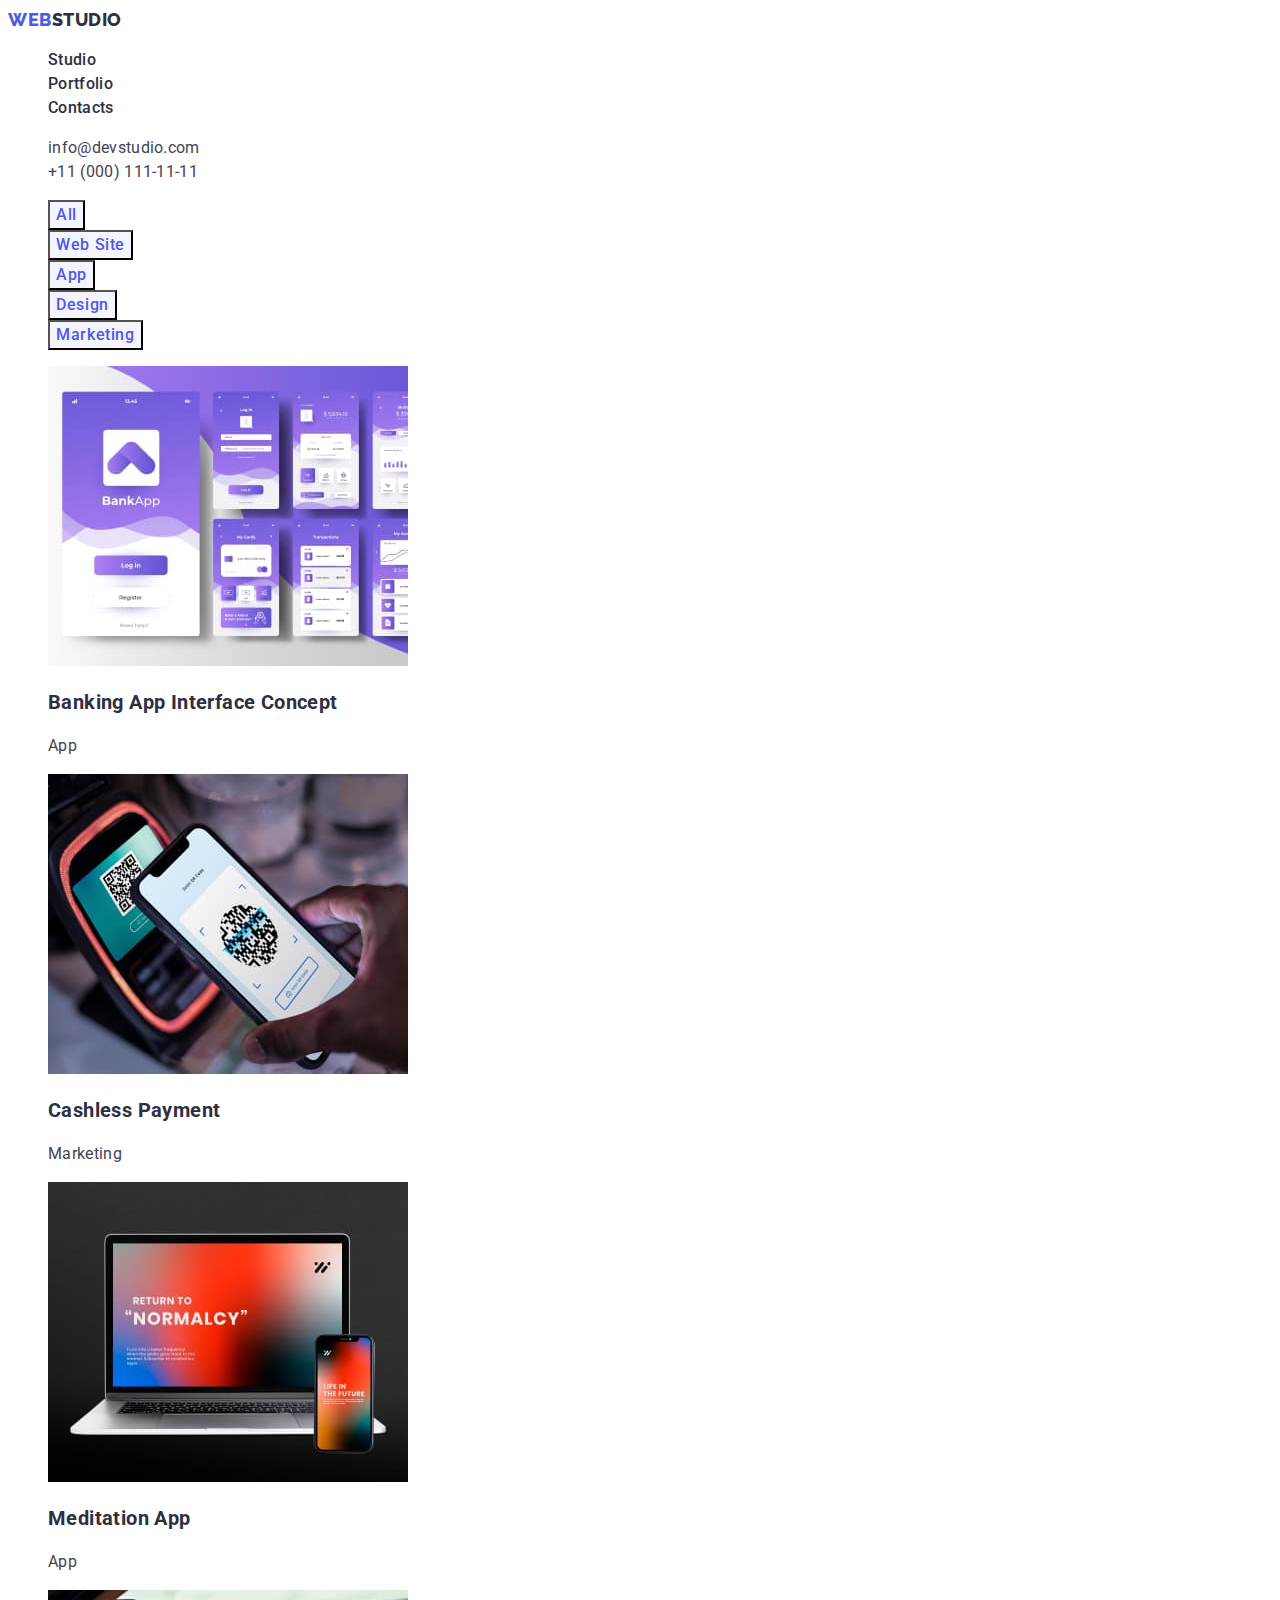
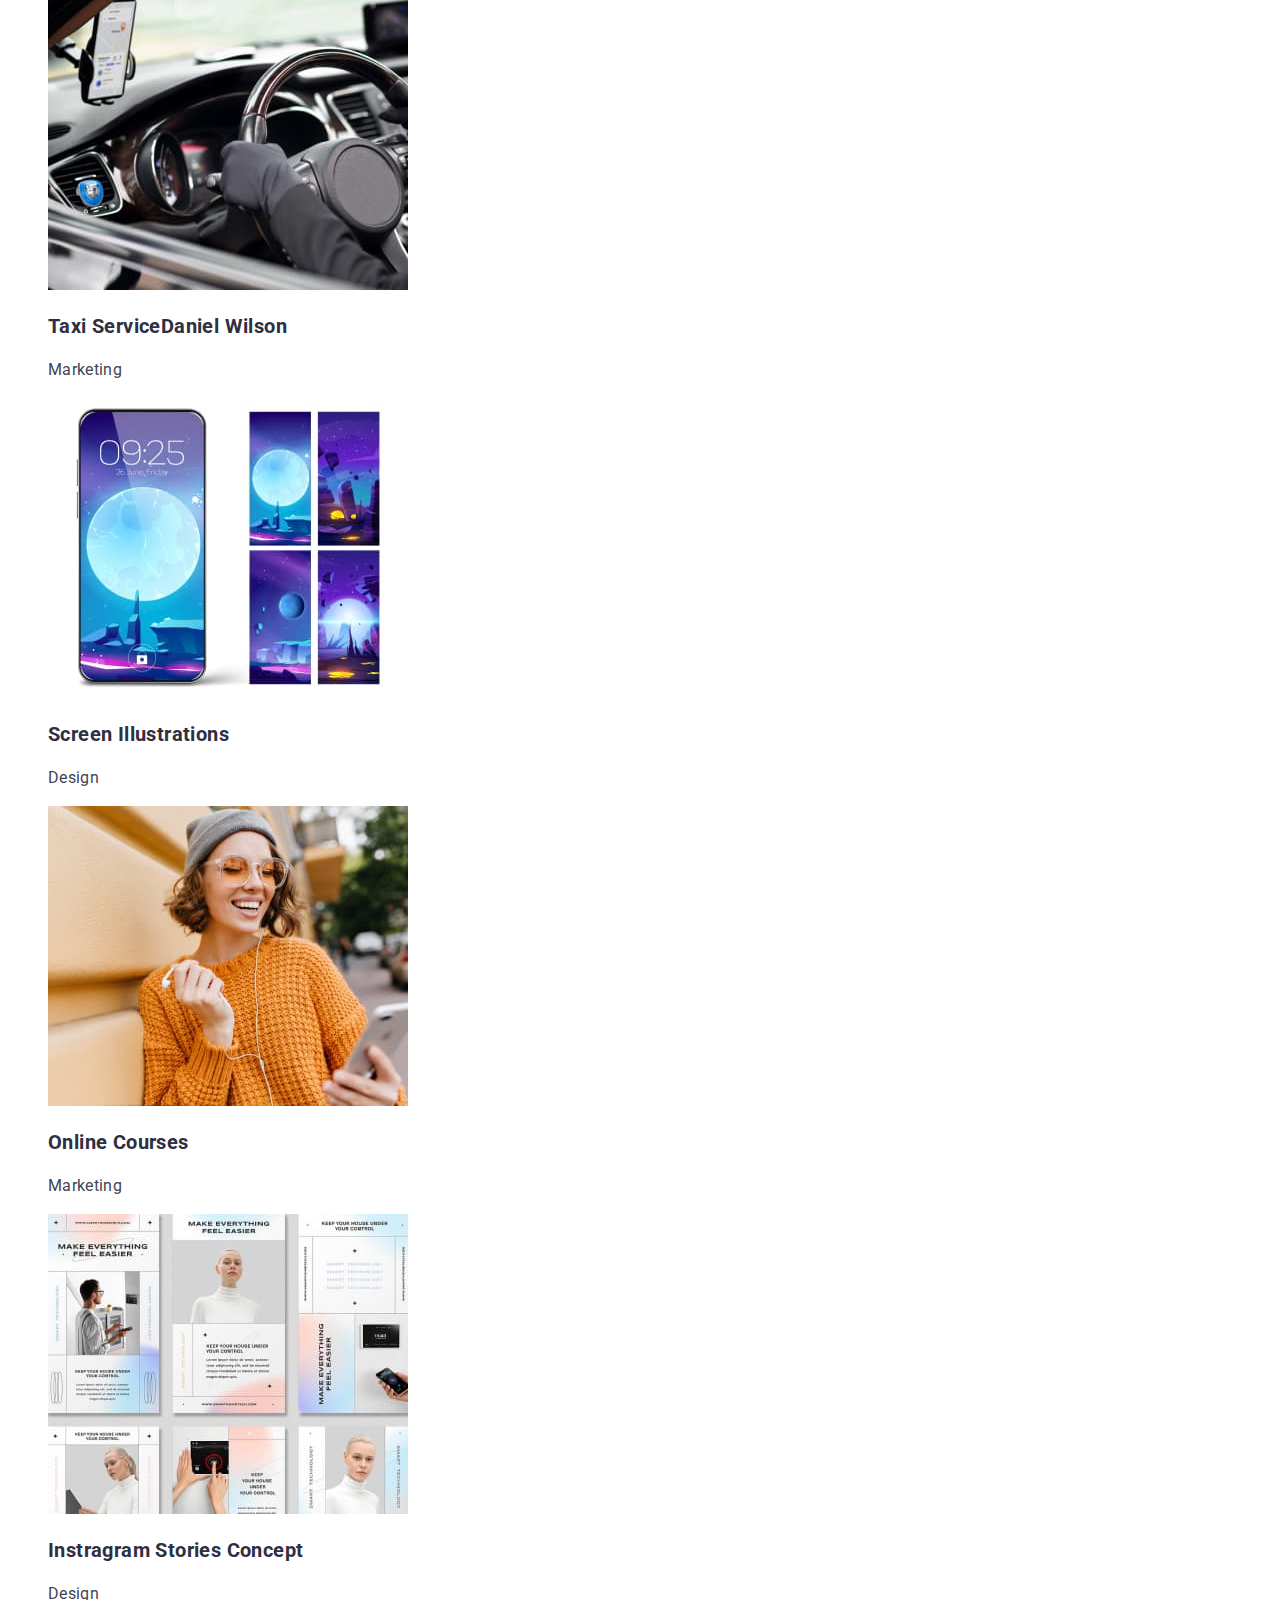
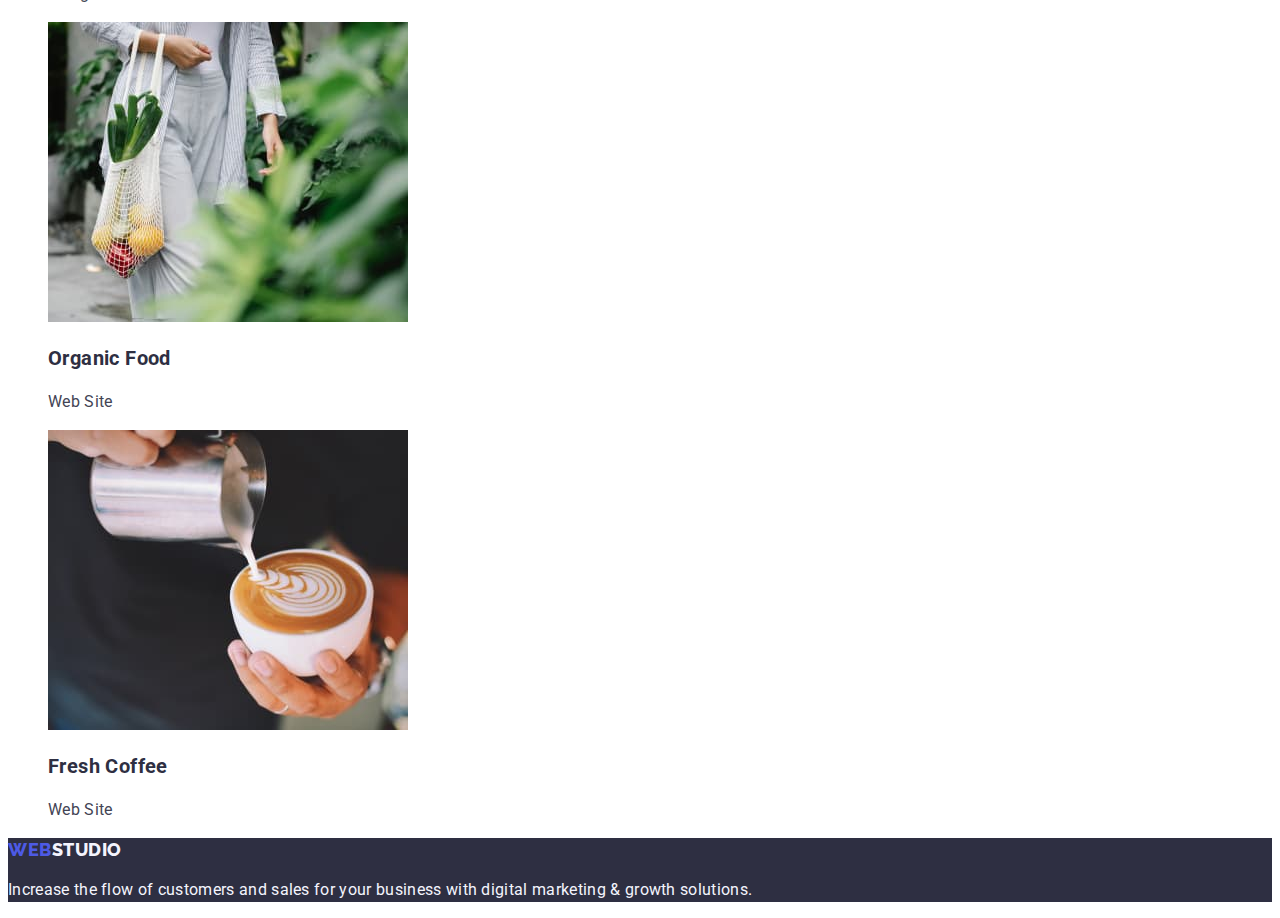
==== portfolio.html @ 48758477 "14031241" ====
<!DOCTYPE html>
<html lang="en">
<head>
    <meta charset="UTF-8">
    <meta http-equiv="X-UA-Compatible" content="IE=edge">
    <meta name="viewport" content="width=device-width, initial-scale=1.0">
    <title>Студія GOIT-MARKUP-HW-01</title>
    <link rel="preconnect" href="https://fonts.googleapis.com">
    <link rel="preconnect" href="https://fonts.gstatic.com" crossorigin>
    <link href="https://fonts.googleapis.com/css2?family=Raleway:wght@800&family=Roboto:wght@400;500;700;900&display=swap" rel="stylesheet">
    <link rel="stylesheet" href="./css/styles.css">
</head>
<body>
 <header class="header">
  <nav class="header-nav">
   <a class="header-logo link" href="./index.html">Web<span class="ingredient">Studio</span></a>
   <ul class="header-list list">
    <li class="header-item"> <a class="header-link link" href="./index.html">Studio</a></li>
    <li class="header-item"> <a class="header-link link" href="./portfolio.html">Portfolio</a></li>
    <li class="header-item"> <a class="header-link link" href="">Contacts</a></li>
   </ul>
  </nav>
  <address class="header-adress">
   <ul class="header-addr-list list">
    <li class="header-item-address"><a class="contact-link link" href="mailto:info@devstudio.com">info@devstudio.com</a></li>
    <li class="header-item-address"><a class="contact-link link" href="tel:+110001111111">+11 (000) 111-11-11</a></li>
   </ul>
  </address>
 </header>
 <main>
        <section class="service">
            <h1 class="service-title" hidden>Прихований заголовок1</h1>
        <ul>
        <li class="list"> <button type="button" class="btnportfolio">All</button></li>
        <li class="list"> <button type="button" class="btnportfolio">Web Site</button></li>
        <li class="list"> <button type="button" class="btnportfolio">App</button></li>
        <li class="list"> <button type="button" class="btnportfolio">Design</button></li>
        <li class="list"> <button type="button" class="btnportfolio">Marketing</button></li>
        </ul>
               <ul class="service-list, list">
                <li class="service-item"><a href=""><img src="./images/bankapp.jpg" alt="web-banking" height="300" width="360"></a>
                    <h3 class="service-title">Banking App Interface Concept</h3>
                    <p class="service-text">App</p></li>
                <li class="service-item"><a href=""><img src="./images/cashpay.jpg" alt="cashless payment" height="300" width="360"></a>
                    <h3 class="service-title">Cashless Payment</h3>
                    <p class="service-text">Marketing</p></li>
                <li class="service-item"><a href=""><img src="./images/meditapp.jpg" alt="Photo Meditation" height="300" width="360"></a>
                    <h3 class="service-title">Meditation App</h3>
                    <p class="service-text">App</p></li>
                <li class="service-item"><a href=""><img src="./images/taxiserv.jpg" alt="Photo in taxi" height="300" width="360"></a>
                    <h3 class="service-title">Taxi ServiceDaniel Wilson</h3>
                    <p class="service-text">Marketing</p></li>
                <li class="service-item"><a href=""><img src="./images/screenillustr.jpg" alt="Photo phone" height="300" width="360"></a>
                    <h3 class="service-title">Screen Illustrations</h3>
                    <p class="service-text">Design</p></li>
                <li class="service-item"><a href=""><img src="./images/onlinecurs.jpg" alt="Photo girl" height="300" width="360"></a>
                    <h3 class="service-title">Online Courses</h3>
                    <p class="service-text">Marketing</p></li>
                <li class="service-item"><a href=""><img src="./images/inststorconcept.jpg" alt="Rhoto from instagram" height="300" width="360"></a>
                    <h3 class="service-title">Instragram Stories Concept</h3>
                    <p class="service-text">Design</p></li>
                <li class="service-item"><a href=""><img src="./images/organicfood.jpg" alt="Organic food" height="300" width="360"></a>
                    <h3 class="service-title">Organic Food</h3>
                    <p class="service-text">Web Site</p></li>
                <li class="service-item"><a href=""><img src="./images/freshcoffee.jpg" alt="Coffee" height="300" width="360"></a>                    <h3 class="service-title">Fresh Coffee</h3>
                    <p class="service-text">Web Site</p></li>
            </ul>
        </section>
   </main>
   <footer class="footer">
    <a class="footer-logo link" href="./index.html">Web<span class="ingred">Studio</span></a>
 <p class="footer-text">Increase the flow of customers and sales for your business with digital marketing & growth solutions.</p>
</footer>
</body>
</html>
---- css/styles.css ----
:root {
	--color-iris: #4d5ae5;
	--color-ocean: #404BBF;
	--color-navy-blue: #2e2f42;
	--color-green: #31d0aa;
	--color-slate: #434455;
	--color-light-slate: #8e8f99;
	--color-cornflower: #e7e9fc;
	--color-cloud: #f4f4fd;
	--color-navy-blue-modal: #2e2f42;
	--color-grey: #2e2f42;
	--color-white: #ffffff;
}
  body {
  font-family: 'Roboto', sans-serif;
  color: var(--color-slate);
  background-color: var(--color-white);
}
 .link{
  text-decoration: none;
 }
 .list{
  list-style: none;
 }
/**---------HEADER-----*/
.header-logo {
  font-family: 'Raleway', sans-serif;
  font-weight: 800;
  font-size: 18px;
  line-height: 1.17;
  align-items: center;
  letter-spacing: 0.03em;
  text-transform: uppercase;
  color: var(--color-iris);
}
span.ingredient {
  font-family: 'Raleway';
  font-weight: 800;
  font-size: 18px;
  line-height: 1.33;
/* identical to box height, or 133% */
  color: var(--color-grey);
}
 .header-link {
   font-weight: 500;
   font-size: 16px;
   line-height: 1.5;
   letter-spacing: 0.02em;
   color: var(--color-grey); 
 }
 .header-link:hover{
    color: var(--color-ocean);
 }
 .header-link:focus{
   color: var(--color-ocean);
  }
.header-adress{
  font-style: normal;
}
.contact-link{
    font-style: normal;
    font-size: 16px;
    line-height: 1.5;
    letter-spacing: 0.02em;
    color: var(--color-slate);
  }
  .contact-link:hover{
    color: var(--color-ocean);
  }
  .contact-link:focus{
    color: var(--color-ocean);
  }
  /**--------Section1------*/
  .section-one {
    background-color: var(--color-grey);
  }
  .section-one-title {
    font-size: 56px;
    line-height: 1.07;
    text-align: center;
    letter-spacing: 0.02em;
    color: var(--color-white);
  }
  .btn {
    font-family: "Roboto", sans-serif; 
    font-weight: 500;
    font-size: 16px;
    line-height: 1.5;
    letter-spacing: 0.04em;
    color: var(--color-white);
    background: var(--color-iris);
    box-shadow: 0px 4px 4px rgba(0, 0, 0, 0.15);
    border-radius: 4px;
    cursor: pointer;
  }
  .btn:hover{
  color: --color-ocean;
  background-color: var(--color-ocean);
  }
  .btn:focus{
  color: --color-ocean;
  background-color: var(--color-ocean);
  }
  /**--------Section2 About-------*/
  .about {
  }
  .about-title {
    font-weight: 500;
    font-size: 20px;
    line-height: 1.2;
    letter-spacing: 0.02em;
    color: var(--color-grey);
  }
  .about-list, {
  }
  .about-item {
  }
  .about-item-title{
    font-weight: 500;
    font-size: 20px;
    line-height: 1.2;
    letter-spacing: 0.02em;
    color: var(--color-grey);
  }
  .about-text {
    font-size: 16px;
    line-height: 1.5;
    letter-spacing: 0.02em;
    color: var(--color-slate);
  }
  /**--------Section3 What-------*/
  .what {
  }
  .what-title {
    font-size: 36px;
    line-height: 1.11;
    text-align: center;
    letter-spacing: 0.02em;
    text-transform: capitalize;
    color: var(--color-grey);
  }
  .what-list, {
  }
   .what-item {
  }
  /*-----section 4 our team ------*/
  .ourteam {
    background-color: var(--color-cloud);
  }
.ourteam-title {
  font-size: 36px;
  line-height: 1.11;
  text-align: center;
  letter-spacing: 0.02em;
  text-transform: capitalize;
  color: var(--color-grey);
}
.ourteam-list, {
}
.ourteam-item {
  background-color: var(--color-white);
}
.ourteam-item-title {
  font-weight: 500;
  font-size: 20px;
  line-height: 1.2;
  letter-spacing: 0.02em;
  color: var(--color-grey);
}
.ourteam-text {
  font-size: 16px;
  line-height: 1.5;
  letter-spacing: 0.02em;
  color: var(--color-slate);
}
/*-----footer ------*/
.footer {
  background-color: var(--color-grey);
}
.footer-logo {
  font-family: 'Raleway', sans-serif;
  font-weight: 800;
  font-size: 18px;
  line-height: 1.17;
  align-items: center;
  letter-spacing: 0.03em;
  text-transform: uppercase;
  color: var(--color-iris);
}
.link {
}
span.ingred {
  font-family: 'Raleway';
  font-weight: 800;
  font-size: 18px;
  line-height: 1.33;
  color: var(--color-cloud);
}
.footer-text {
  font-size: 16px;
  line-height: 1.5;
  letter-spacing: 0.02em;
  color:  var(--color-cloud);
}
/*!------Portfolio------*/
/*-------Section1-------*/
.buttons {
}
.buttons-title {
}
.btnportfolio {
font-family: 'Roboto', sans-serif;
font-weight: 500;
font-size: 16px;
line-height: 1.5;
letter-spacing: 0.04em;
color: var(--color-iris);
cursor: pointer;
background: var(--color-cloud);
}
.btnportfolio:hover {
font-family: 'Roboto';  
background: linear-gradient(0deg, rgba(0, 0, 0, 0.2), rgba(0, 0, 0, 0.2)), var(--color-ocean);
box-shadow: 0px 3px 1px rgba(0, 0, 0, 0.1), 0px 2px 1px rgba(0, 0, 0, 0.08), 0px 2px 2px rgba(0, 0, 0, 0.12);
border-radius: 4px;
font-family: 'Roboto';
font-weight: 500;
font-size: 16px;
line-height: 1.5;
letter-spacing: 0.04em;
color: var(--color-white);
cursor: pointer;
}
.btnportfolio:focus {
background: linear-gradient(0deg, rgba(0, 0, 0, 0.2), rgba(0, 0, 0, 0.2)), var(--color-ocean);
box-shadow: 0px 3px 1px rgba(0, 0, 0, 0.1), 0px 2px 1px rgba(0, 0, 0, 0.08), 0px 2px 2px rgba(0, 0, 0, 0.12);
border-radius: 4px;
font-family: 'Roboto';
font-weight: 500;
font-size: 16px;
line-height: 1.5;
display: flex;
align-items: center;
text-align: center;
letter-spacing: 0.04em;
color: var(--color-white);
}
/*-------Section2-------*/
.service {
}
.service-title {
font-size: 20px;
line-height: 1.2;
letter-spacing: 0.02em;
color: var(--color-grey);
}
.service-list, {
}
.list {
}
.service-item {
}
.service-text {
  font-size: 16px;
line-height: 1.5;
letter-spacing: 0.02em;
color: var(--color-slate);
}
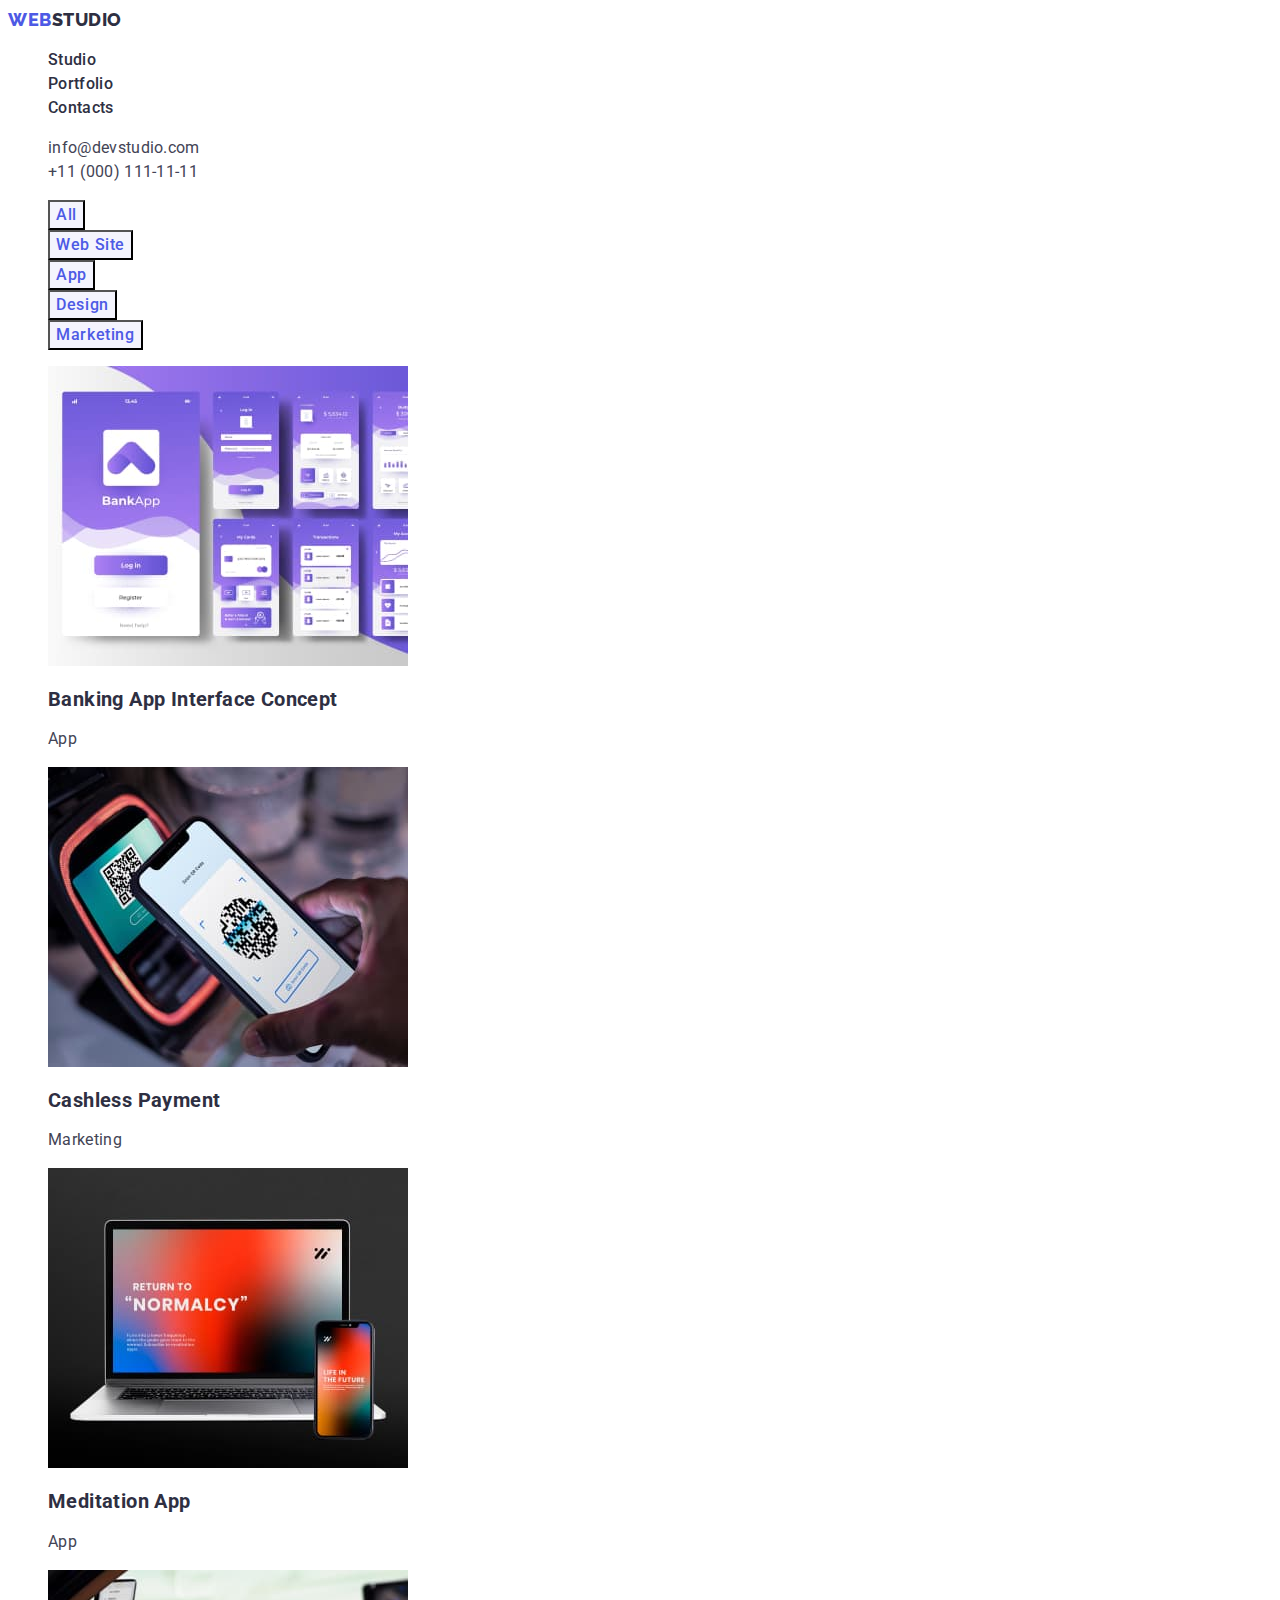
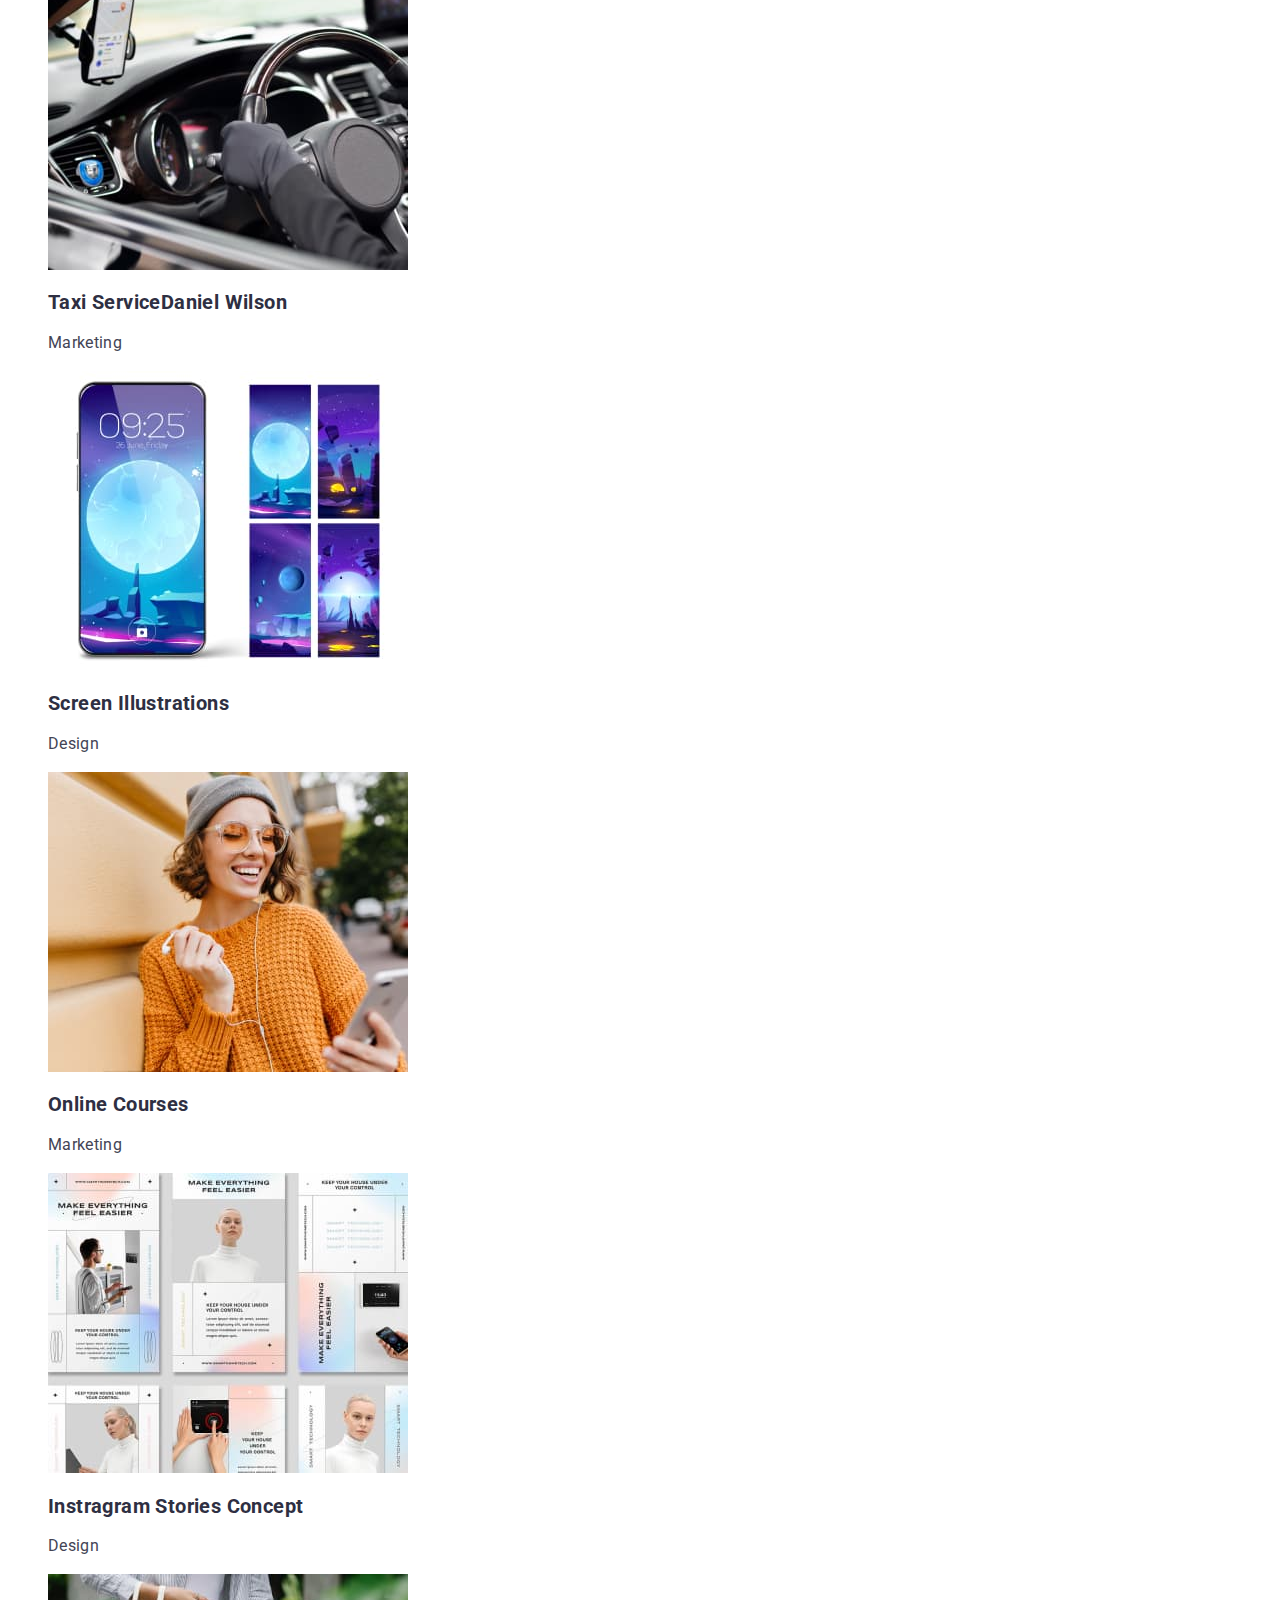
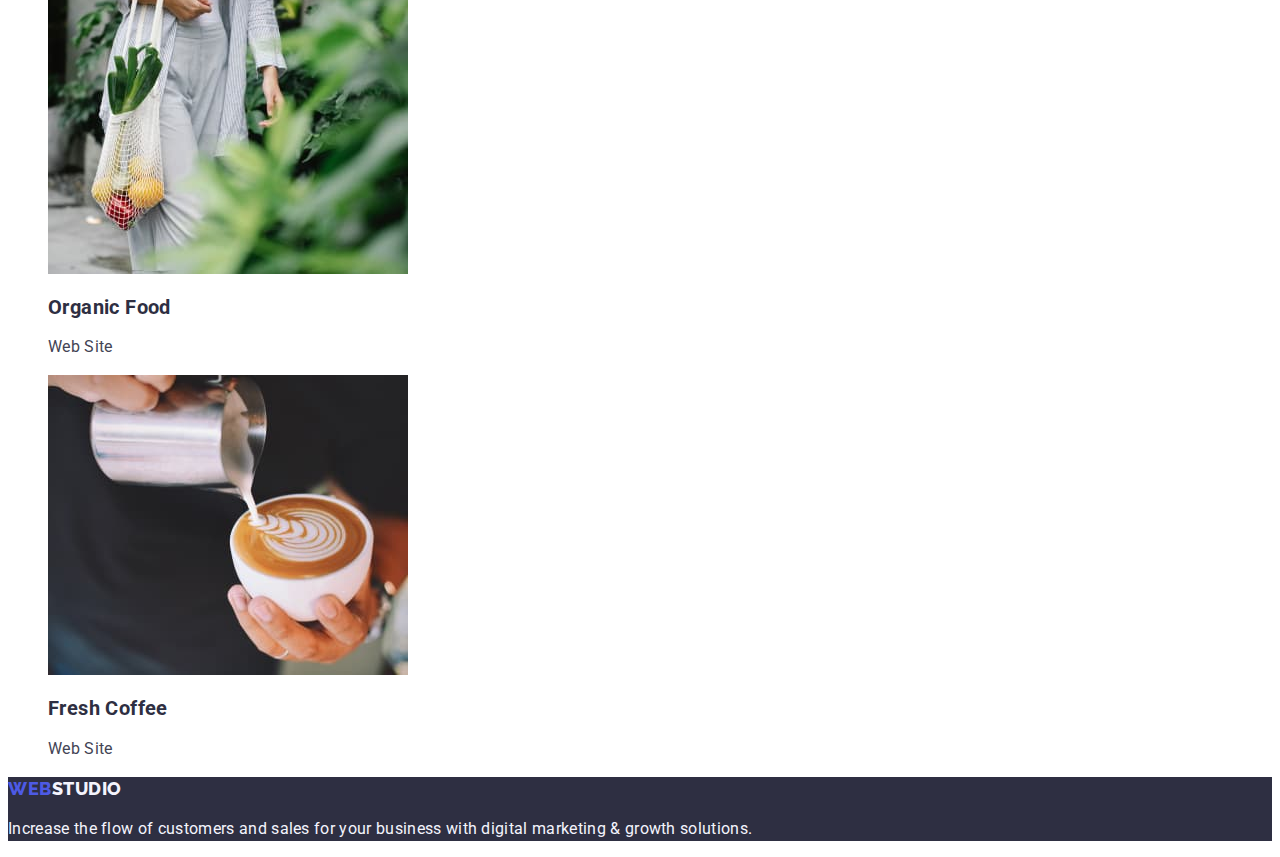
==== commit 8918b111: "14031250" ====
--- a/portfolio.html
+++ b/portfolio.html
@@ -28,42 +28,43 @@
   </address>
  </header>
  <main>
-        <section class="service">
-            <h1 class="service-title" hidden>Прихований заголовок1</h1>
+   <section class="service">
+      <h1 class="service-title" hidden>Прихований заголовок1</h1>
         <ul>
-        <li class="list"> <button type="button" class="btnportfolio">All</button></li>
-        <li class="list"> <button type="button" class="btnportfolio">Web Site</button></li>
-        <li class="list"> <button type="button" class="btnportfolio">App</button></li>
-        <li class="list"> <button type="button" class="btnportfolio">Design</button></li>
-        <li class="list"> <button type="button" class="btnportfolio">Marketing</button></li>
+            <li class="list"> <button type="button" class="btnportfolio">All</button></li>
+            <li class="list"> <button type="button" class="btnportfolio">Web Site</button></li>
+            <li class="list"> <button type="button" class="btnportfolio">App</button></li>
+            <li class="list"> <button type="button" class="btnportfolio">Design</button></li>
+            <li class="list"> <button type="button" class="btnportfolio">Marketing</button></li>
         </ul>
-               <ul class="service-list, list">
-                <li class="service-item"><a href=""><img src="./images/bankapp.jpg" alt="web-banking" height="300" width="360"></a>
-                    <h3 class="service-title">Banking App Interface Concept</h3>
-                    <p class="service-text">App</p></li>
-                <li class="service-item"><a href=""><img src="./images/cashpay.jpg" alt="cashless payment" height="300" width="360"></a>
-                    <h3 class="service-title">Cashless Payment</h3>
-                    <p class="service-text">Marketing</p></li>
-                <li class="service-item"><a href=""><img src="./images/meditapp.jpg" alt="Photo Meditation" height="300" width="360"></a>
-                    <h3 class="service-title">Meditation App</h3>
-                    <p class="service-text">App</p></li>
-                <li class="service-item"><a href=""><img src="./images/taxiserv.jpg" alt="Photo in taxi" height="300" width="360"></a>
-                    <h3 class="service-title">Taxi ServiceDaniel Wilson</h3>
-                    <p class="service-text">Marketing</p></li>
-                <li class="service-item"><a href=""><img src="./images/screenillustr.jpg" alt="Photo phone" height="300" width="360"></a>
-                    <h3 class="service-title">Screen Illustrations</h3>
-                    <p class="service-text">Design</p></li>
-                <li class="service-item"><a href=""><img src="./images/onlinecurs.jpg" alt="Photo girl" height="300" width="360"></a>
-                    <h3 class="service-title">Online Courses</h3>
-                    <p class="service-text">Marketing</p></li>
-                <li class="service-item"><a href=""><img src="./images/inststorconcept.jpg" alt="Rhoto from instagram" height="300" width="360"></a>
-                    <h3 class="service-title">Instragram Stories Concept</h3>
-                    <p class="service-text">Design</p></li>
-                <li class="service-item"><a href=""><img src="./images/organicfood.jpg" alt="Organic food" height="300" width="360"></a>
-                    <h3 class="service-title">Organic Food</h3>
-                    <p class="service-text">Web Site</p></li>
-                <li class="service-item"><a href=""><img src="./images/freshcoffee.jpg" alt="Coffee" height="300" width="360"></a>                    <h3 class="service-title">Fresh Coffee</h3>
-                    <p class="service-text">Web Site</p></li>
+        <ul class="service-list, list">
+            <li class="service-item"><a href=""><img src="./images/bankapp.jpg" alt="web-banking" height="300" width="360"></a>
+               <h2 class="service-title">Banking App Interface Concept</h2>
+                <p class="service-text">App</p></li>
+            <li class="service-item"><a href=""><img src="./images/cashpay.jpg" alt="cashless payment" height="300" width="360"></a>
+               <h2 class="service-title">Cashless Payment</h2>
+                <p class="service-text">Marketing</p></li>
+            <li class="service-item"><a href=""><img src="./images/meditapp.jpg" alt="Photo Meditation" height="300" width="360"></a>
+               <h2 class="service-title">Meditation App</h2>
+                <p class="service-text">App</p></li>
+            <li class="service-item"><a href=""><img src="./images/taxiserv.jpg" alt="Photo in taxi" height="300" width="360"></a>
+               <h2 class="service-title">Taxi ServiceDaniel Wilson</h2>
+                <p class="service-text">Marketing</p></li>
+            <li class="service-item"><a href=""><img src="./images/screenillustr.jpg" alt="Photo phone" height="300" width="360"></a>
+               <h2 class="service-title">Screen Illustrations</h2>
+                <p class="service-text">Design</p></li>
+            <li class="service-item"><a href=""><img src="./images/onlinecurs.jpg" alt="Photo girl" height="300" width="360"></a>
+               <h2 class="service-title">Online Courses</h2>
+                <p class="service-text">Marketing</p></li>
+            <li class="service-item"><a href=""><img src="./images/inststorconcept.jpg" alt="Rhoto from instagram" height="300" width="360"></a>
+               <h2 class="service-title">Instragram Stories Concept</h2>
+                <p class="service-text">Design</p></li>
+            <li class="service-item"><a href=""><img src="./images/organicfood.jpg" alt="Organic food" height="300" width="360"></a>
+               <h2 class="service-title">Organic Food</h2>
+                <p class="service-text">Web Site</p></li>
+            <li class="service-item"><a href=""><img src="./images/freshcoffee.jpg" alt="Coffee" height="300" width="360"></a>                    
+               <h2 class="service-title">Fresh Coffee</h2>
+                <p class="service-text">Web Site</p></li>
             </ul>
         </section>
    </main>
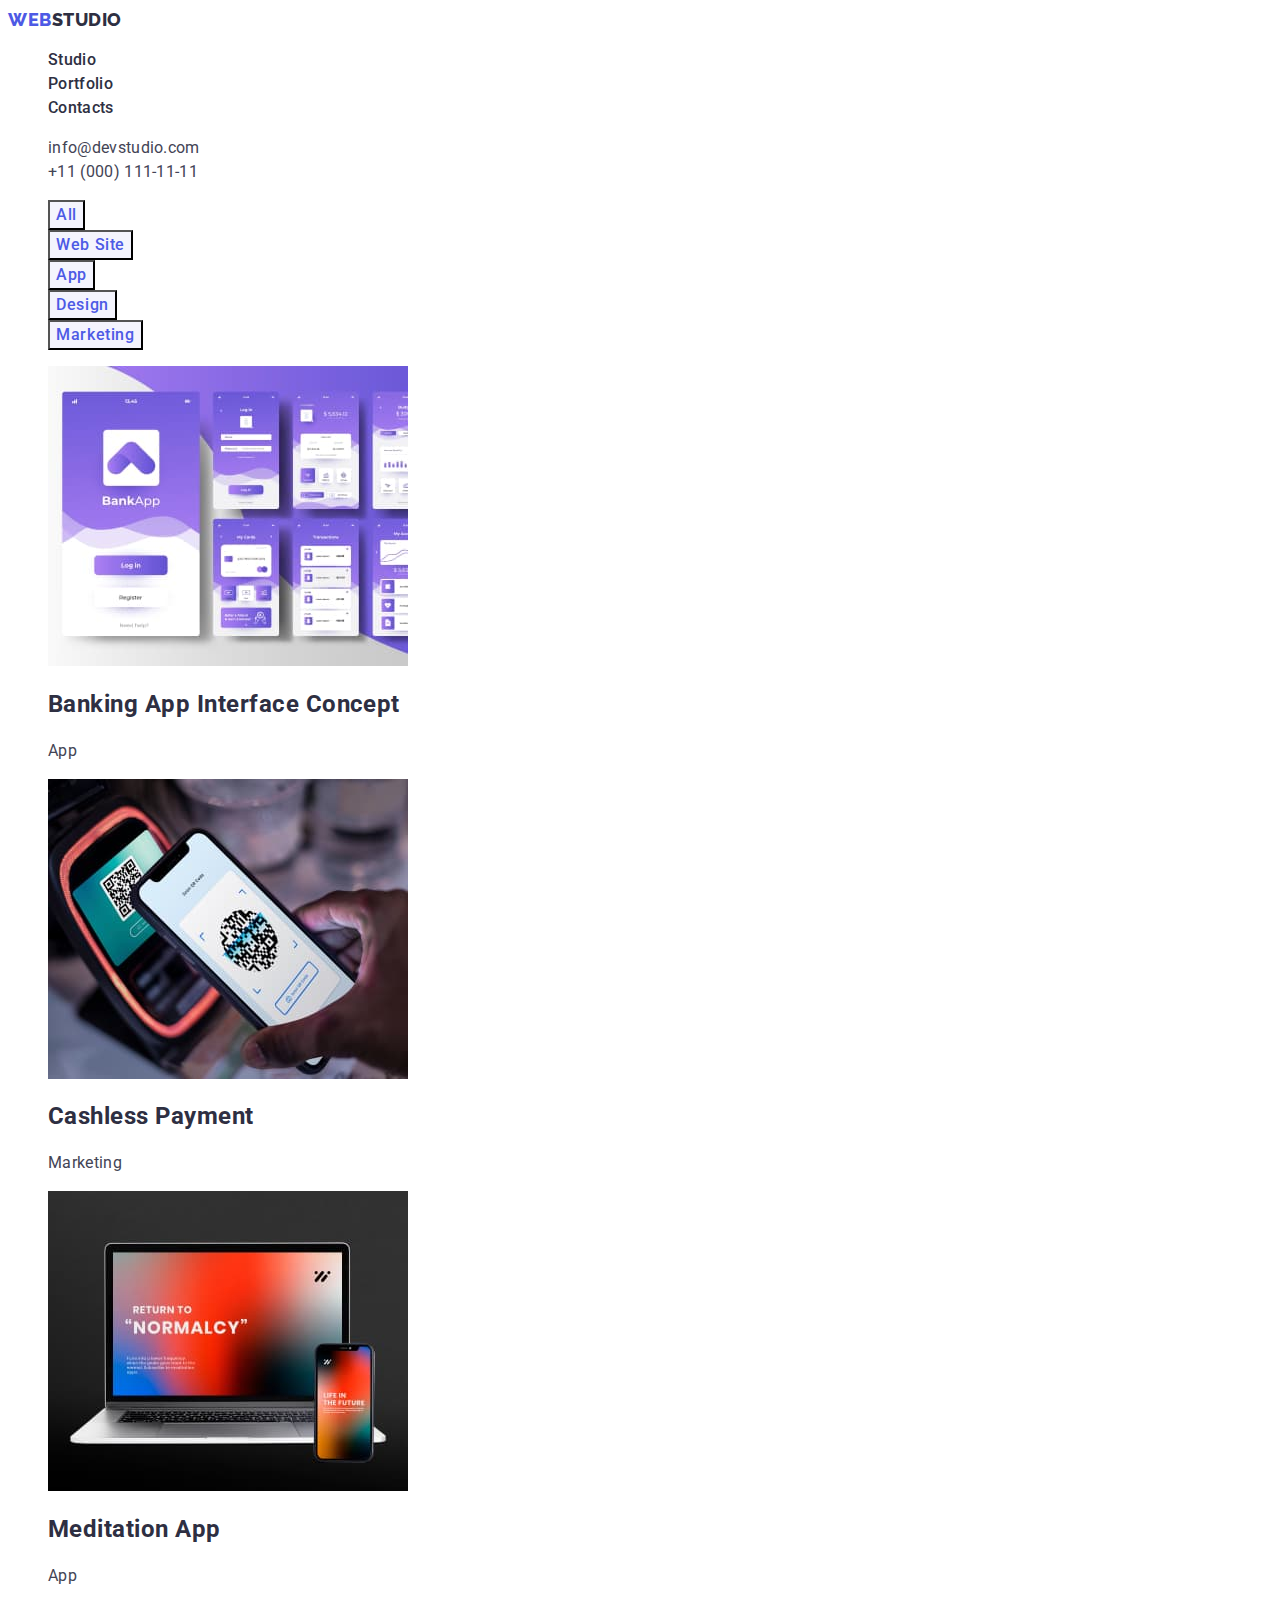
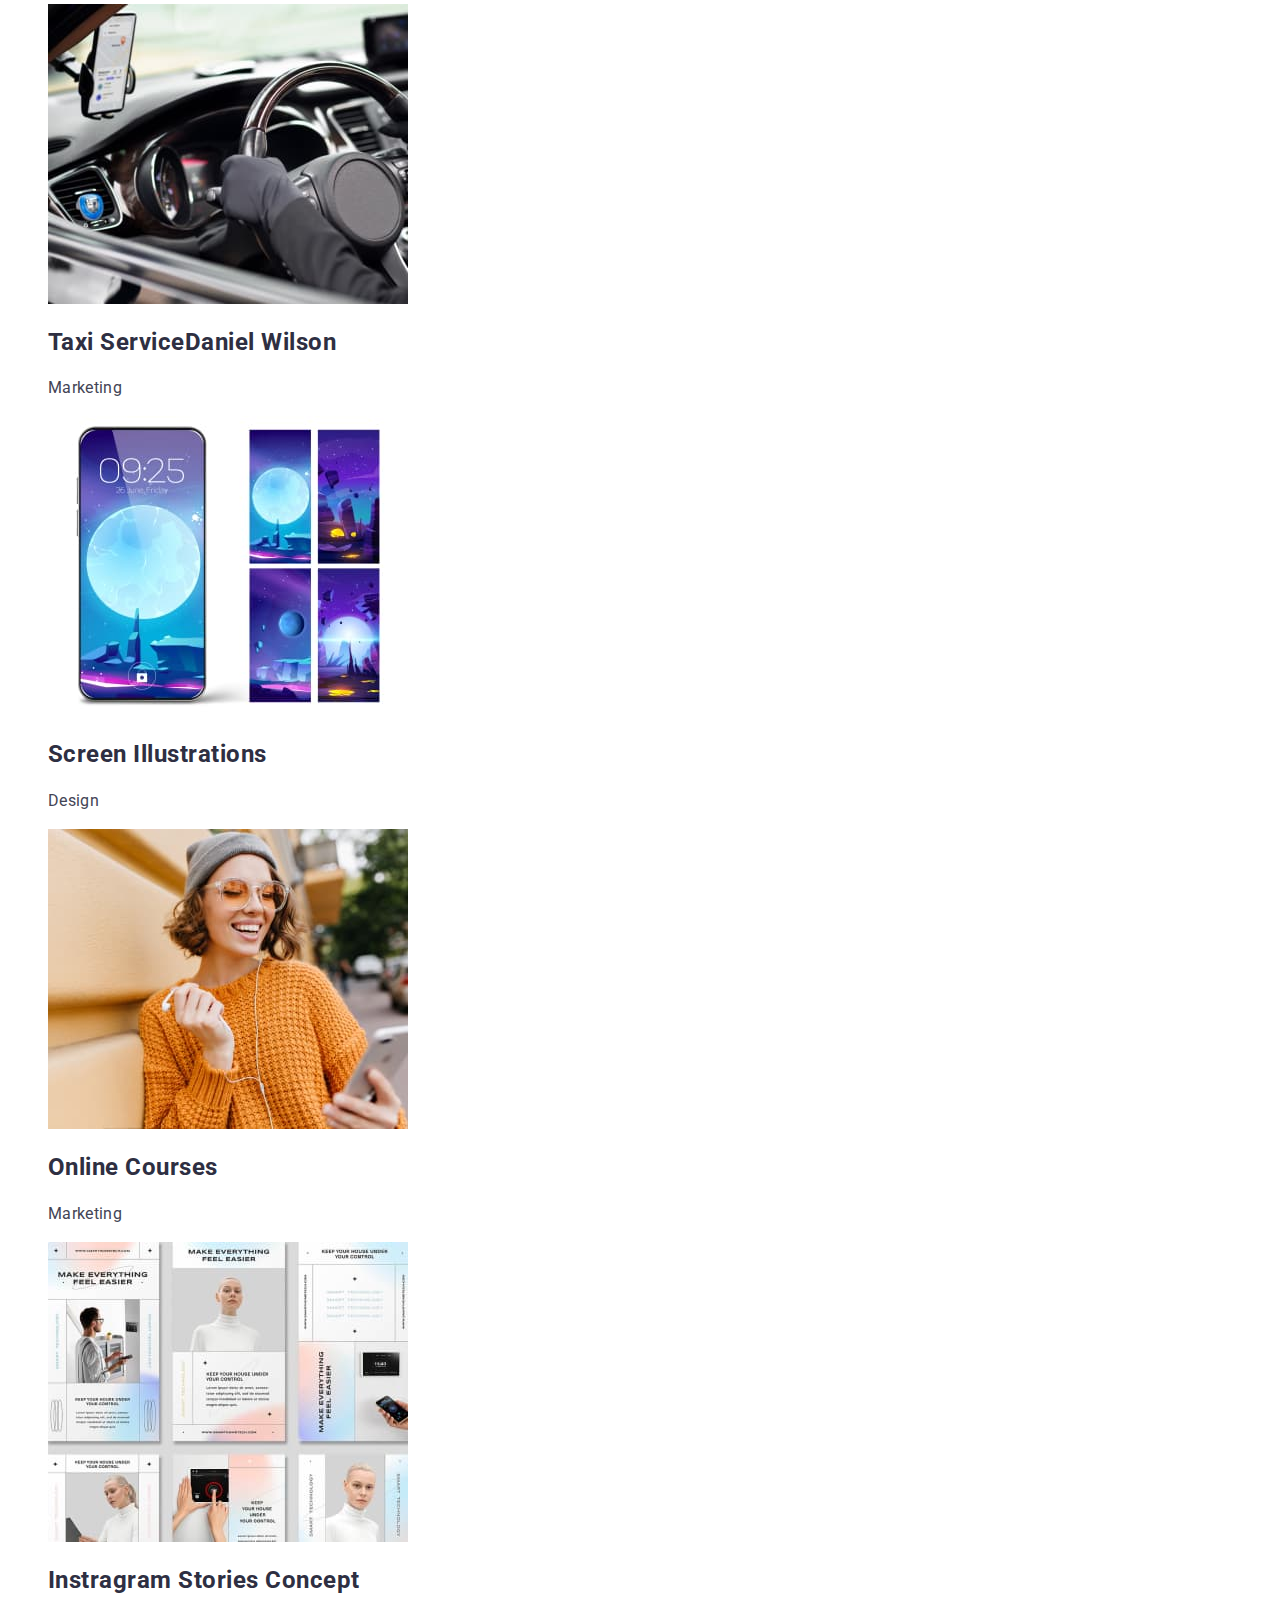
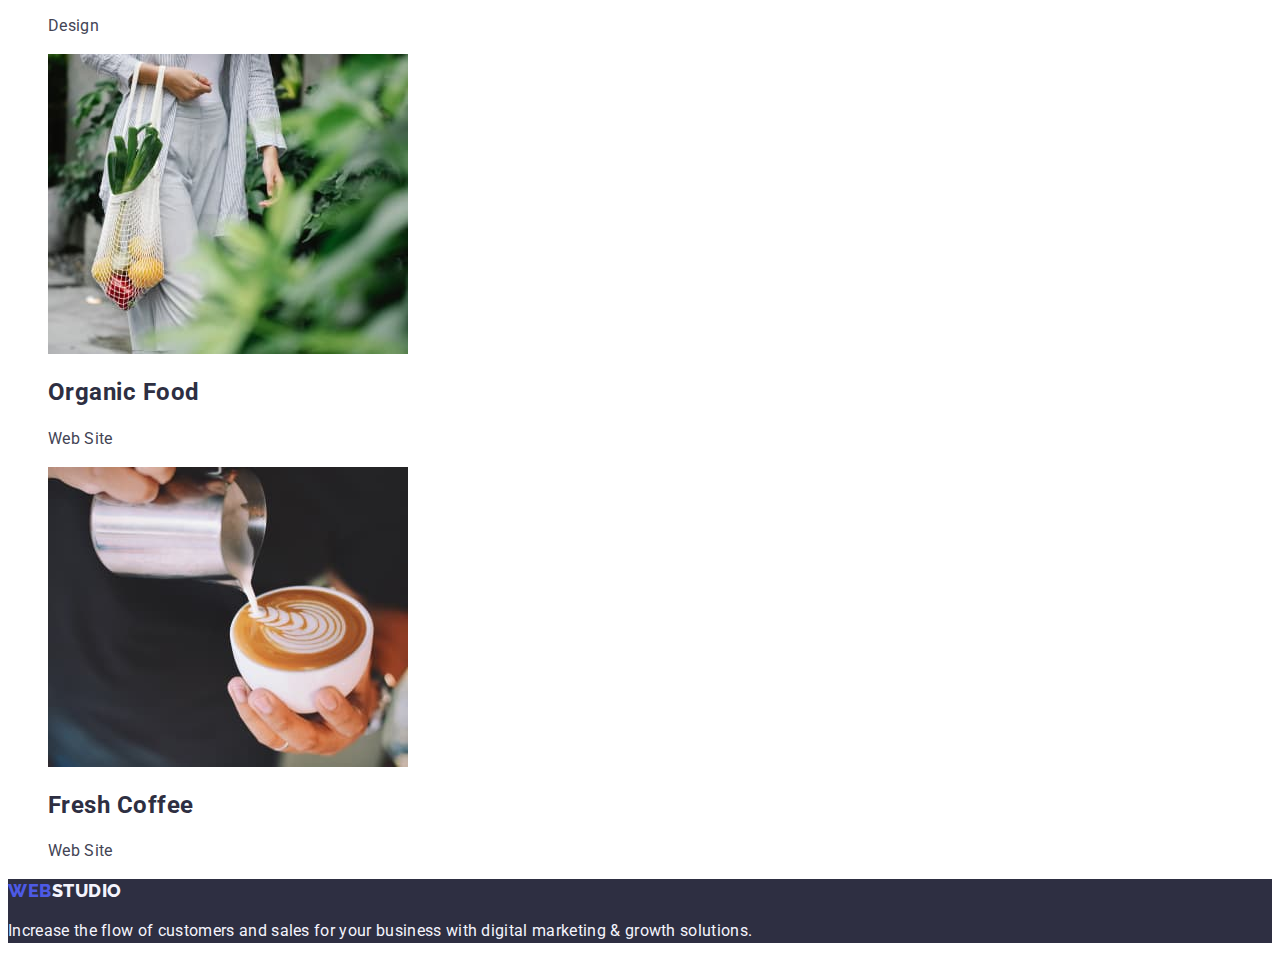
==== commit d5ea8c4c: "Update portfolio.html" ====
--- a/portfolio.html
+++ b/portfolio.html
@@ -28,7 +28,7 @@
   </address>
  </header>
  <main>
-   <section class="service">
+   <section class="service list">
       <h1 class="service-title" hidden>Прихований заголовок1</h1>
         <ul>
             <li class="list"> <button type="button" class="btnportfolio">All</button></li>
@@ -37,32 +37,32 @@
             <li class="list"> <button type="button" class="btnportfolio">Design</button></li>
             <li class="list"> <button type="button" class="btnportfolio">Marketing</button></li>
         </ul>
-        <ul class="service-list, list">
-            <li class="service-item"><a href=""><img src="./images/bankapp.jpg" alt="web-banking" height="300" width="360"></a>
+        <ul class="service-list list">
+            <li class="service-item"><a class="link" href=""><img src="./images/bankapp.jpg" alt="web-banking" height="300" width="360"></a>
                <h2 class="service-title">Banking App Interface Concept</h2>
                 <p class="service-text">App</p></li>
-            <li class="service-item"><a href=""><img src="./images/cashpay.jpg" alt="cashless payment" height="300" width="360"></a>
+            <li class="service-item"><a class="link" href=""><img src="./images/cashpay.jpg" alt="cashless payment" height="300" width="360"></a>
                <h2 class="service-title">Cashless Payment</h2>
                 <p class="service-text">Marketing</p></li>
-            <li class="service-item"><a href=""><img src="./images/meditapp.jpg" alt="Photo Meditation" height="300" width="360"></a>
+            <li class="service-item"><a class="link" href=""><img src="./images/meditapp.jpg" alt="Photo Meditation" height="300" width="360"></a>
                <h2 class="service-title">Meditation App</h2>
                 <p class="service-text">App</p></li>
-            <li class="service-item"><a href=""><img src="./images/taxiserv.jpg" alt="Photo in taxi" height="300" width="360"></a>
+            <li class="service-item"><a class="link" href=""><img src="./images/taxiserv.jpg" alt="Photo in taxi" height="300" width="360"></a>
                <h2 class="service-title">Taxi ServiceDaniel Wilson</h2>
                 <p class="service-text">Marketing</p></li>
-            <li class="service-item"><a href=""><img src="./images/screenillustr.jpg" alt="Photo phone" height="300" width="360"></a>
+            <li class="service-item"><a class="link" href=""><img src="./images/screenillustr.jpg" alt="Photo phone" height="300" width="360"></a>
                <h2 class="service-title">Screen Illustrations</h2>
                 <p class="service-text">Design</p></li>
-            <li class="service-item"><a href=""><img src="./images/onlinecurs.jpg" alt="Photo girl" height="300" width="360"></a>
+            <li class="service-item"><a class="link" href=""><img src="./images/onlinecurs.jpg" alt="Photo girl" height="300" width="360"></a>
                <h2 class="service-title">Online Courses</h2>
                 <p class="service-text">Marketing</p></li>
-            <li class="service-item"><a href=""><img src="./images/inststorconcept.jpg" alt="Rhoto from instagram" height="300" width="360"></a>
+            <li class="service-item"><a class="link" href=""><img src="./images/inststorconcept.jpg" alt="Rhoto from instagram" height="300" width="360"></a>
                <h2 class="service-title">Instragram Stories Concept</h2>
                 <p class="service-text">Design</p></li>
-            <li class="service-item"><a href=""><img src="./images/organicfood.jpg" alt="Organic food" height="300" width="360"></a>
+            <li class="service-item"><a class="link" href=""><img src="./images/organicfood.jpg" alt="Organic food" height="300" width="360"></a>
                <h2 class="service-title">Organic Food</h2>
                 <p class="service-text">Web Site</p></li>
-            <li class="service-item"><a href=""><img src="./images/freshcoffee.jpg" alt="Coffee" height="300" width="360"></a>                    
+            <li class="service-item"><a class="link" href=""><img src="./images/freshcoffee.jpg" alt="Coffee" height="300" width="360"></a>                    
                <h2 class="service-title">Fresh Coffee</h2>
                 <p class="service-text">Web Site</p></li>
             </ul>
--- a/css/styles.css
+++ b/css/styles.css
@@ -249,6 +249,7 @@
 .service {
 }
 .service-title {
+font-weight: 500
 font-size: 20px;
 line-height: 1.2;
 letter-spacing: 0.02em;
@@ -261,7 +262,7 @@
 .service-item {
 }
 .service-text {
-  font-size: 16px;
+font-size: 16px;
 line-height: 1.5;
 letter-spacing: 0.02em;
 color: var(--color-slate);
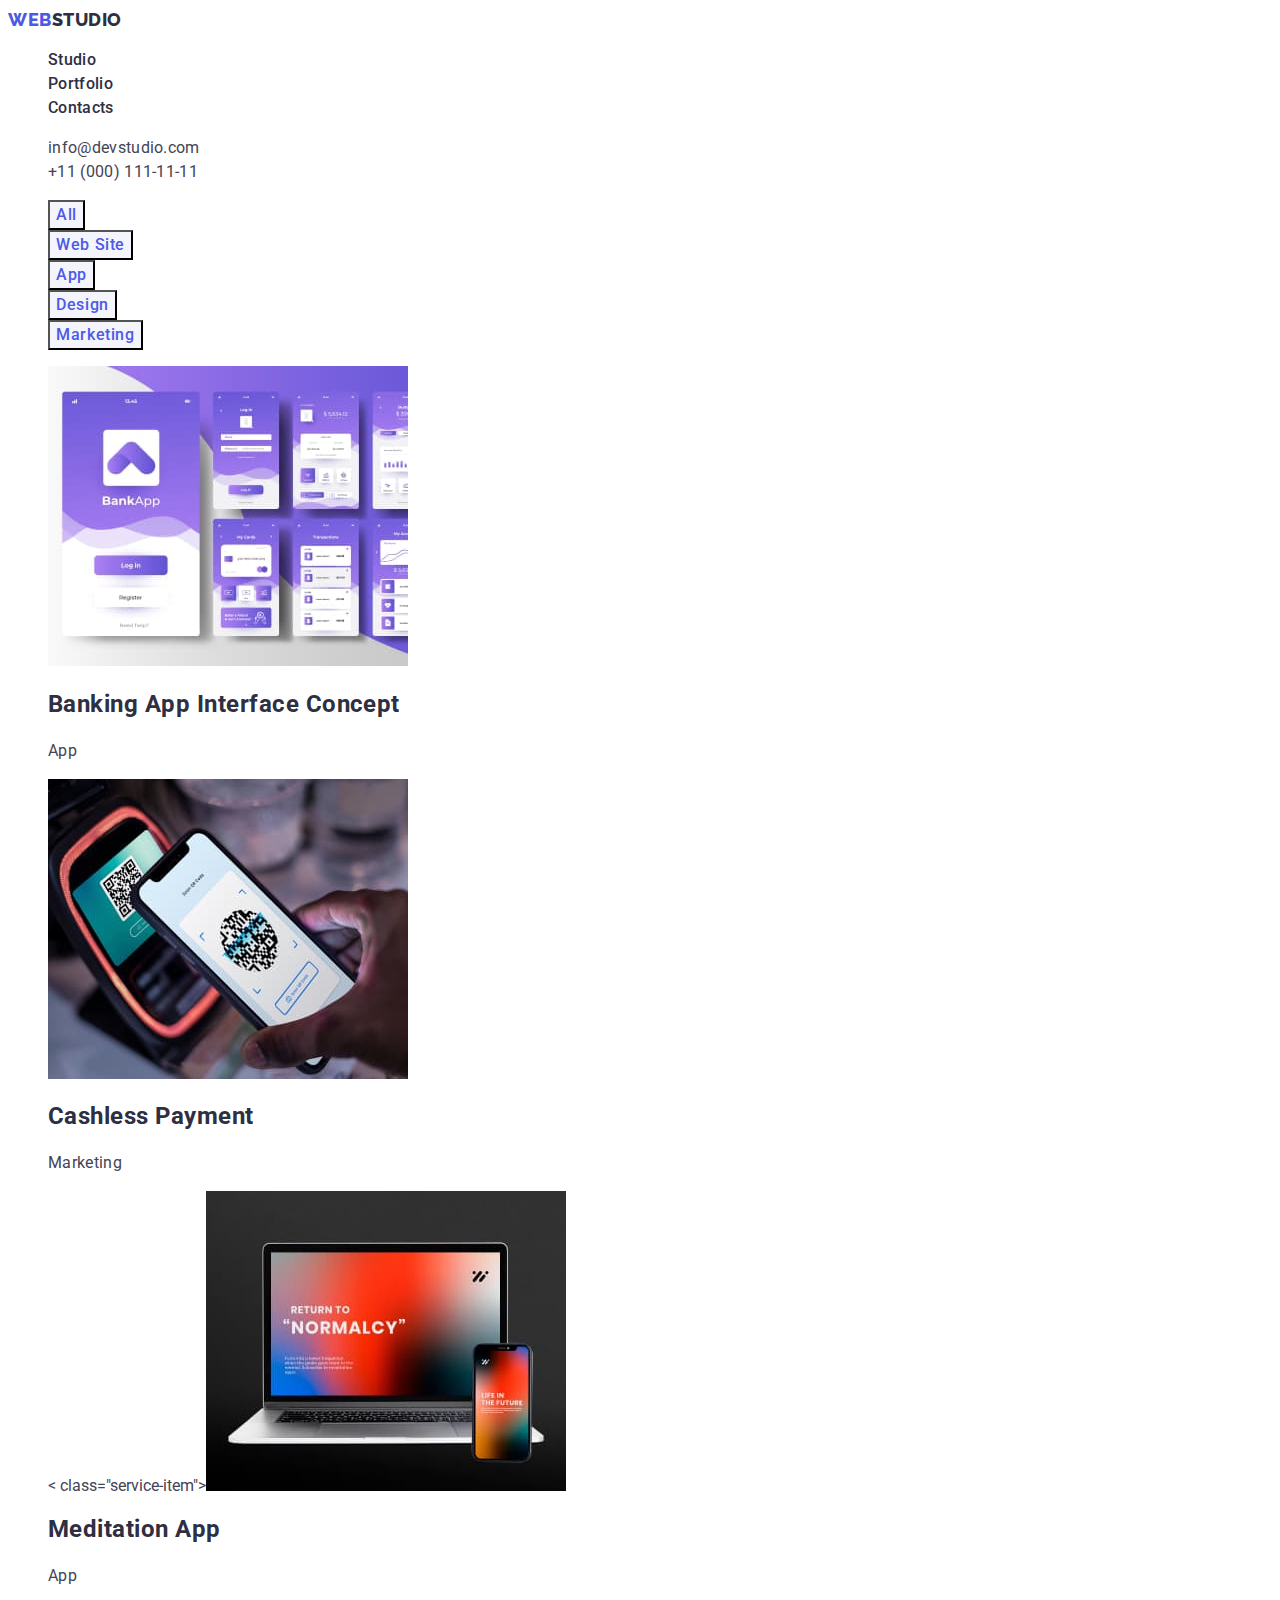
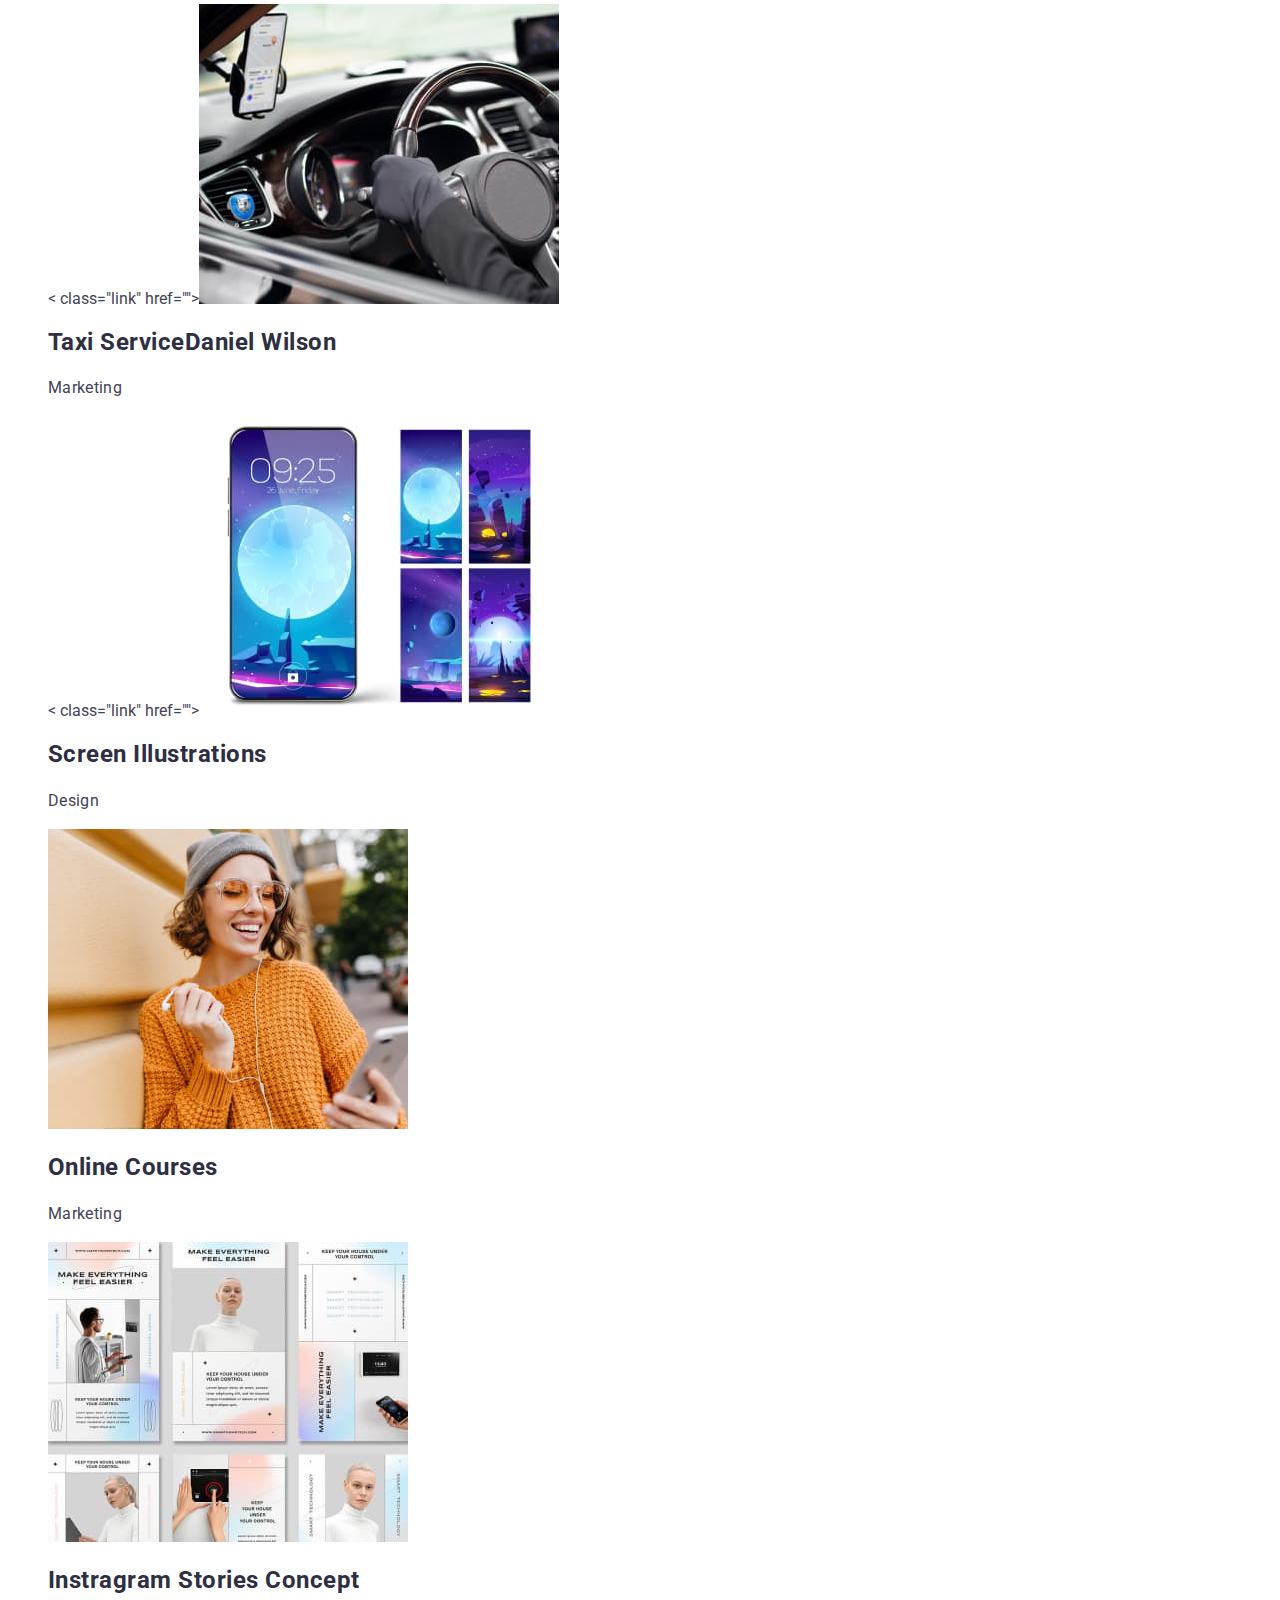
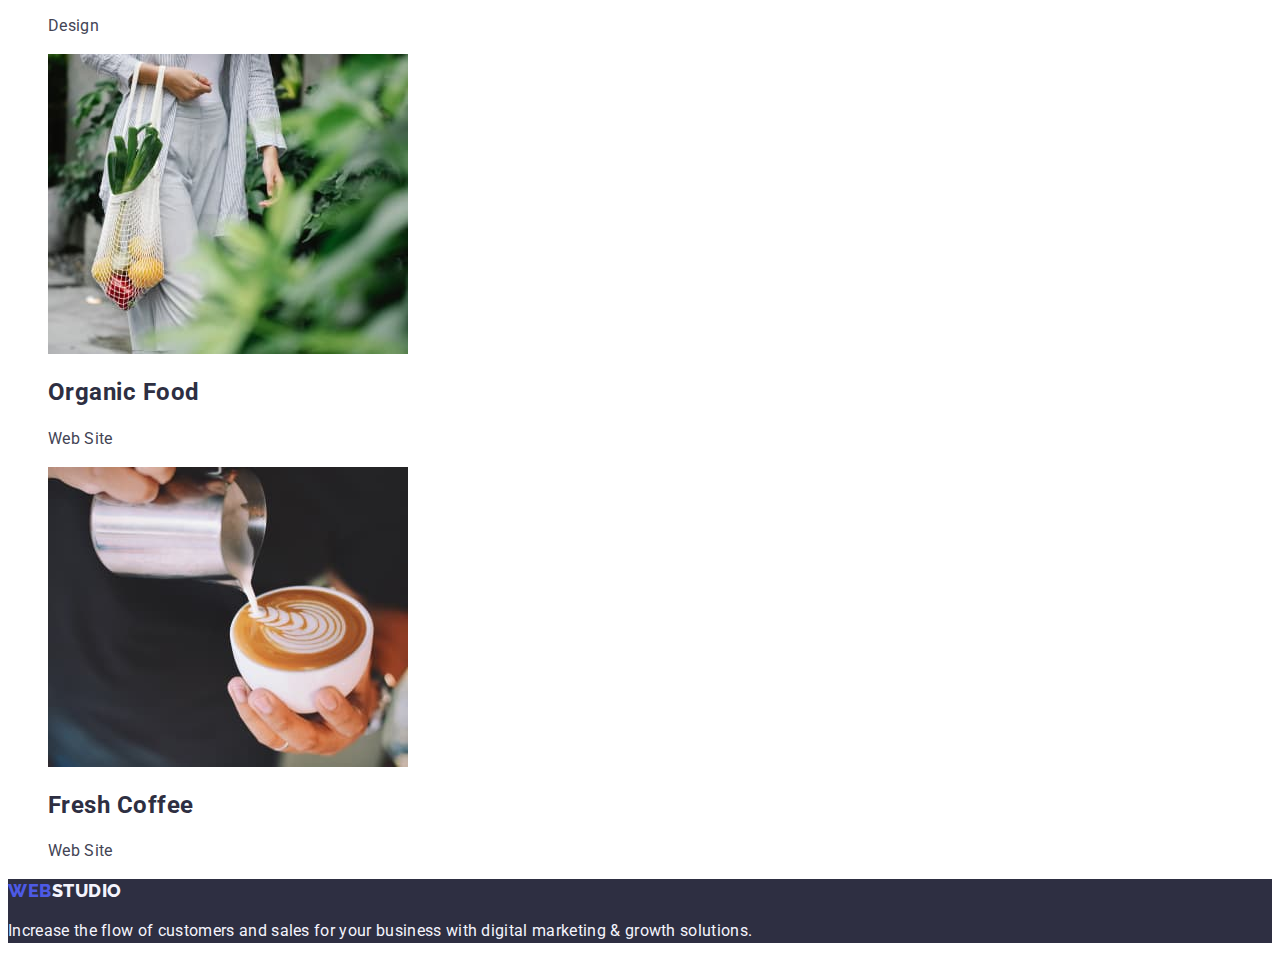
==== commit 8ee8956e: "14031318" ====
--- a/portfolio.html
+++ b/portfolio.html
@@ -30,40 +30,40 @@
  <main>
    <section class="service list">
       <h1 class="service-title" hidden>Прихований заголовок1</h1>
-        <ul>
-            <li class="list"> <button type="button" class="btnportfolio">All</button></li>
-            <li class="list"> <button type="button" class="btnportfolio">Web Site</button></li>
-            <li class="list"> <button type="button" class="btnportfolio">App</button></li>
-            <li class="list"> <button type="button" class="btnportfolio">Design</button></li>
-            <li class="list"> <button type="button" class="btnportfolio">Marketing</button></li>
+        <ul class="list">
+            <li> <button type="button" class="btnportfolio">All</button></li>
+            <li> <button type="button" class="btnportfolio">Web Site</button></li>
+            <li> <button type="button" class="btnportfolio">App</button></li>
+            <li> <button type="button" class="btnportfolio">Design</button></li>
+            <li> <button type="button" class="btnportfolio">Marketing</button></li>
         </ul>
         <ul class="service-list list">
-            <li class="service-item"><a class="link" href=""><img src="./images/bankapp.jpg" alt="web-banking" height="300" width="360"></a>
-               <h2 class="service-title">Banking App Interface Concept</h2>
+            <li class="service-item"><a class="link" href=""><img src="./images/bankapp.jpg" alt="web-banking" height="300" width="360">
+               <h2 class="service-title">Banking App Interface Concept</h2></a>
                 <p class="service-text">App</p></li>
-            <li class="service-item"><a class="link" href=""><img src="./images/cashpay.jpg" alt="cashless payment" height="300" width="360"></a>
-               <h2 class="service-title">Cashless Payment</h2>
+            <li class="service-item"><a class="link" href=""><img src="./images/cashpay.jpg" alt="cashless payment" height="300" width="360">
+               <h2 class="service-title">Cashless Payment</h2></a>
                 <p class="service-text">Marketing</p></li>
-            <li class="service-item"><a class="link" href=""><img src="./images/meditapp.jpg" alt="Photo Meditation" height="300" width="360"></a>
-               <h2 class="service-title">Meditation App</h2>
+            < class="service-item"><a class="link" href=""><img src="./images/meditapp.jpg" alt="Photo Meditation" height="300" width="360">
+               <h2 class="service-title">Meditation App</h2></a>
                 <p class="service-text">App</p></li>
-            <li class="service-item"><a class="link" href=""><img src="./images/taxiserv.jpg" alt="Photo in taxi" height="300" width="360"></a>
-               <h2 class="service-title">Taxi ServiceDaniel Wilson</h2>
+            <li class="service-item">< class="link" href=""><img src="./images/taxiserv.jpg" alt="Photo in taxi" height="300" width="360">
+               <h2 class="service-title">Taxi ServiceDaniel Wilson</h2><a></a>
                 <p class="service-text">Marketing</p></li>
-            <li class="service-item"><a class="link" href=""><img src="./images/screenillustr.jpg" alt="Photo phone" height="300" width="360"></a>
-               <h2 class="service-title">Screen Illustrations</h2>
+            <li class="service-item">< class="link" href=""><img src="./images/screenillustr.jpg" alt="Photo phone" height="300" width="360">
+               <h2 class="service-title">Screen Illustrations</h2></a>
                 <p class="service-text">Design</p></li>
-            <li class="service-item"><a class="link" href=""><img src="./images/onlinecurs.jpg" alt="Photo girl" height="300" width="360"></a>
-               <h2 class="service-title">Online Courses</h2>
+            <li class="service-item"><a class="link" href=""><img src="./images/onlinecurs.jpg" alt="Photo girl" height="300" width="360">
+               <h2 class="service-title">Online Courses</h2></a>
                 <p class="service-text">Marketing</p></li>
-            <li class="service-item"><a class="link" href=""><img src="./images/inststorconcept.jpg" alt="Rhoto from instagram" height="300" width="360"></a>
-               <h2 class="service-title">Instragram Stories Concept</h2>
+            <li class="service-item"><a class="link" href=""><img src="./images/inststorconcept.jpg" alt="Rhoto from instagram" height="300" width="360">
+               <h2 class="service-title">Instragram Stories Concept</h2></a>
                 <p class="service-text">Design</p></li>
-            <li class="service-item"><a class="link" href=""><img src="./images/organicfood.jpg" alt="Organic food" height="300" width="360"></a>
-               <h2 class="service-title">Organic Food</h2>
+            <li class="service-item"><a class="link" href=""><img src="./images/organicfood.jpg" alt="Organic food" height="300" width="360">
+               <h2 class="service-title">Organic Food</h2></a>
                 <p class="service-text">Web Site</p></li>
-            <li class="service-item"><a class="link" href=""><img src="./images/freshcoffee.jpg" alt="Coffee" height="300" width="360"></a>                    
-               <h2 class="service-title">Fresh Coffee</h2>
+            <li class="service-item"><a class="link" href=""><img src="./images/freshcoffee.jpg" alt="Coffee" height="300" width="360">                    
+               <h2 class="service-title">Fresh Coffee</h2></a>
                 <p class="service-text">Web Site</p></li>
             </ul>
         </section>
--- a/css/styles.css
+++ b/css/styles.css
@@ -94,7 +94,7 @@
     cursor: pointer;
   }
   .btn:hover{
-  color: --color-ocean;
+  color: var(--color-ocean);
   background-color: var(--color-ocean);
   }
   .btn:focus{
@@ -203,7 +203,6 @@
   color:  var(--color-cloud);
 }
 /*!------Portfolio------*/
-/*-------Section1-------*/
 .buttons {
 }
 .buttons-title {
@@ -245,7 +244,6 @@
 letter-spacing: 0.04em;
 color: var(--color-white);
 }
-/*-------Section2-------*/
 .service {
 }
 .service-title {
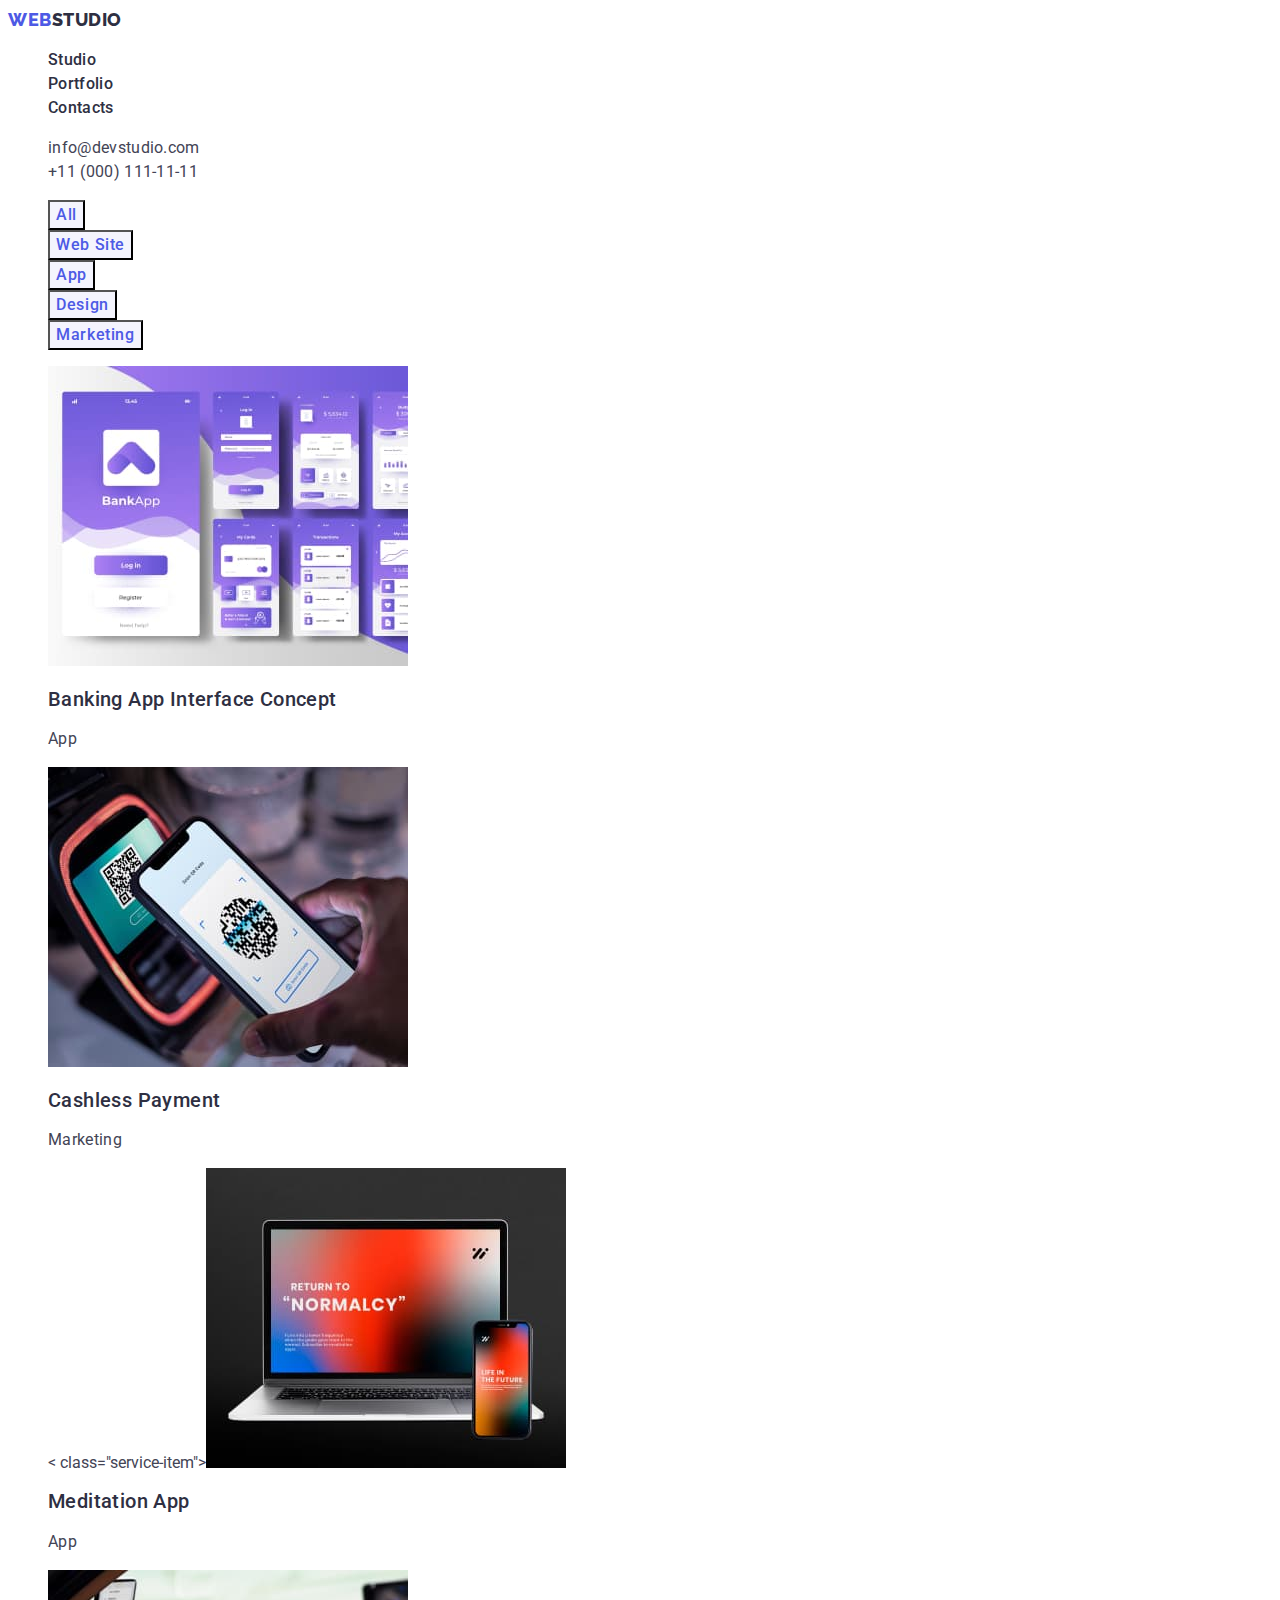
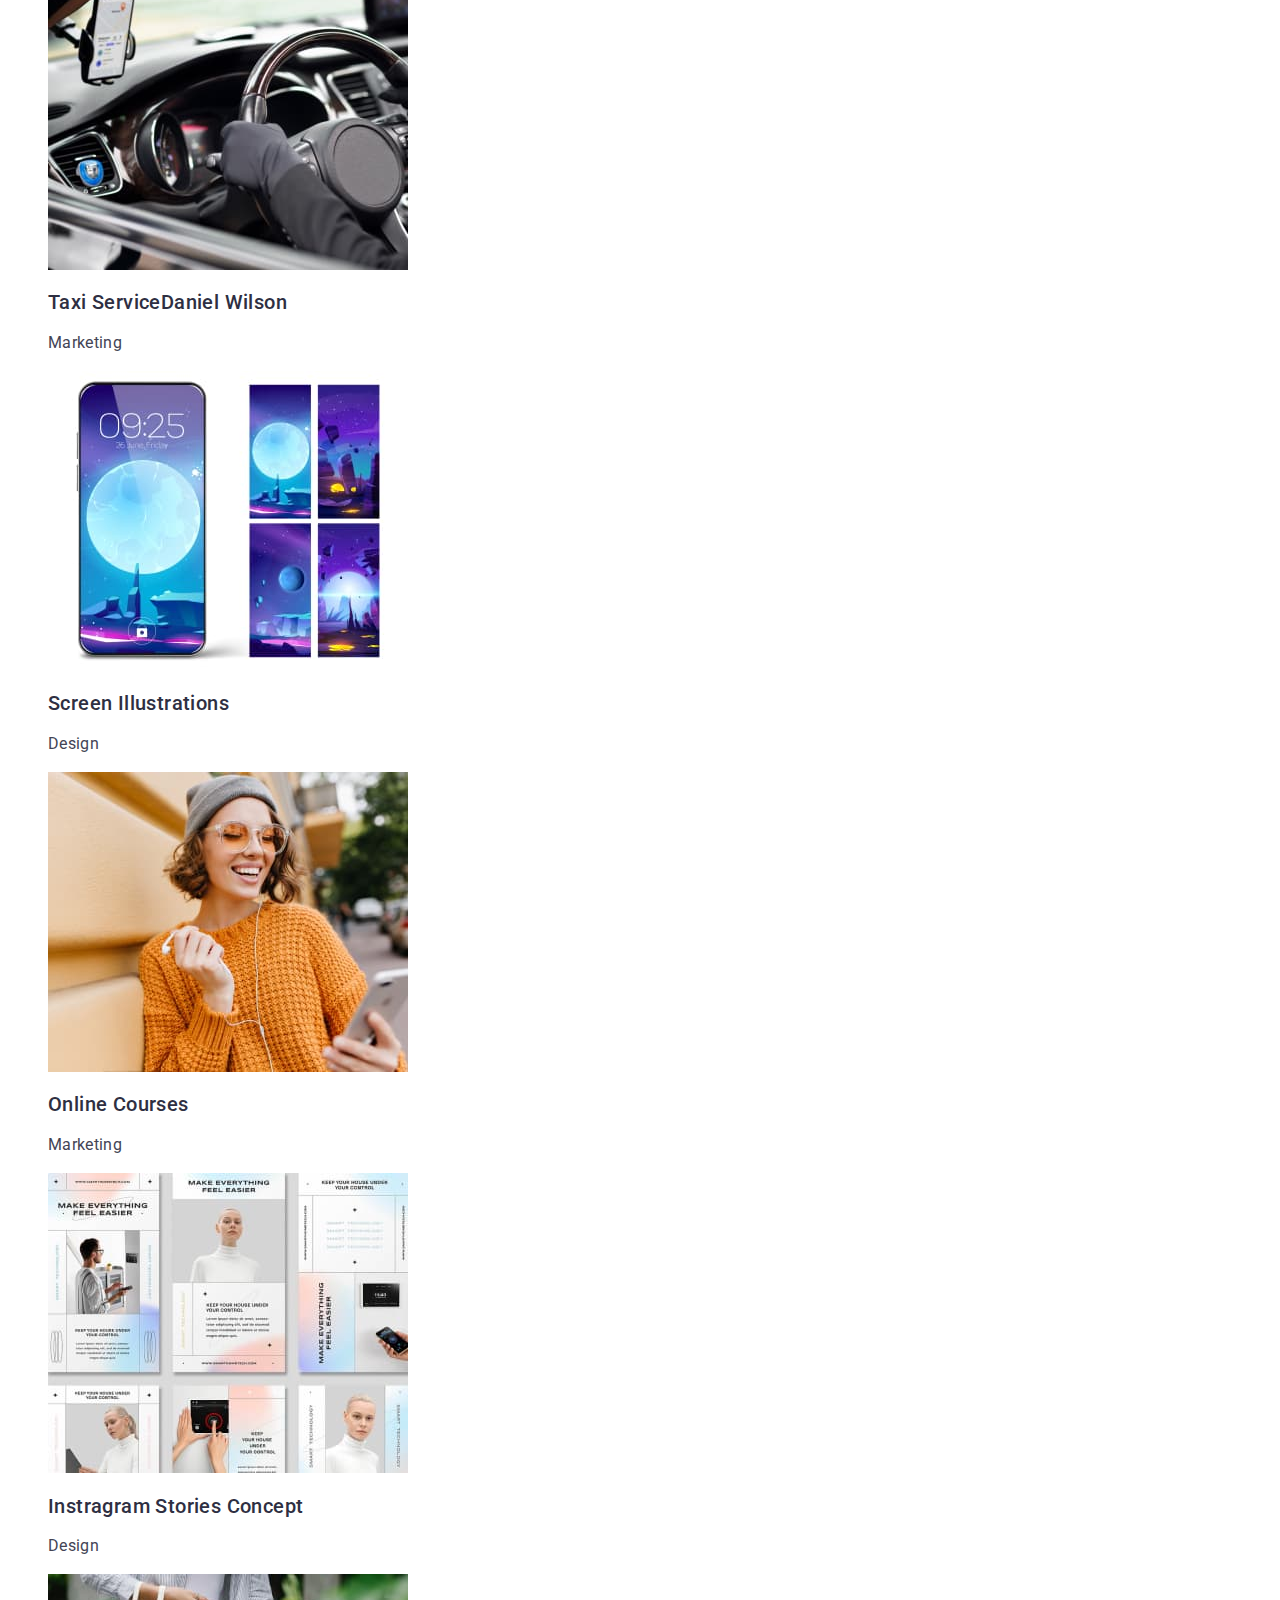
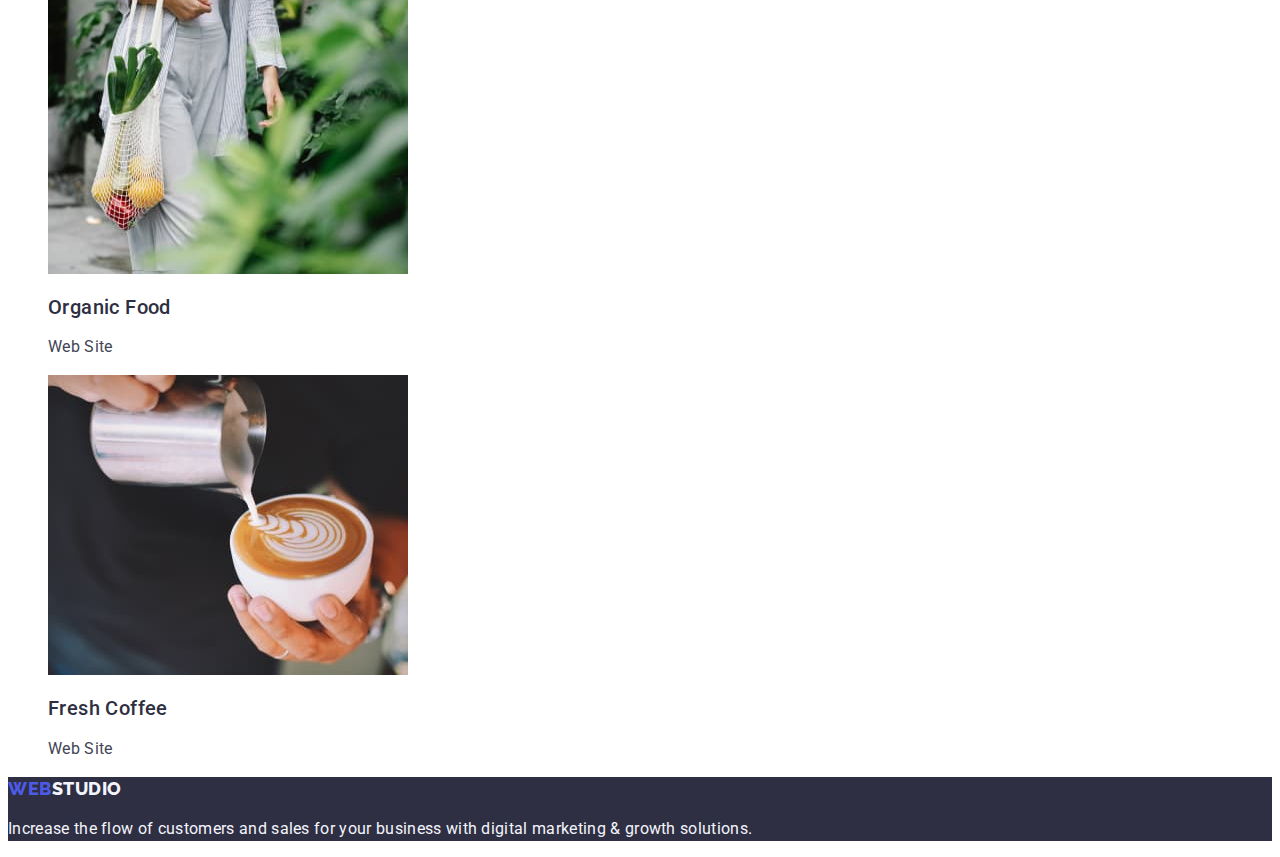
==== commit 9b0f1871: "14031338" ====
--- a/portfolio.html
+++ b/portfolio.html
@@ -47,10 +47,10 @@
             < class="service-item"><a class="link" href=""><img src="./images/meditapp.jpg" alt="Photo Meditation" height="300" width="360">
                <h2 class="service-title">Meditation App</h2></a>
                 <p class="service-text">App</p></li>
-            <li class="service-item">< class="link" href=""><img src="./images/taxiserv.jpg" alt="Photo in taxi" height="300" width="360">
+            <li class="service-item"><a class="link" href=""><img src="./images/taxiserv.jpg" alt="Photo in taxi" height="300" width="360">
                <h2 class="service-title">Taxi ServiceDaniel Wilson</h2><a></a>
                 <p class="service-text">Marketing</p></li>
-            <li class="service-item">< class="link" href=""><img src="./images/screenillustr.jpg" alt="Photo phone" height="300" width="360">
+            <li class="service-item"><a class="link" href=""><img src="./images/screenillustr.jpg" alt="Photo phone" height="300" width="360">
                <h2 class="service-title">Screen Illustrations</h2></a>
                 <p class="service-text">Design</p></li>
             <li class="service-item"><a class="link" href=""><img src="./images/onlinecurs.jpg" alt="Photo girl" height="300" width="360">
--- a/css/styles.css
+++ b/css/styles.css
@@ -247,7 +247,7 @@
 .service {
 }
 .service-title {
-font-weight: 500
+font-weight: 500;
 font-size: 20px;
 line-height: 1.2;
 letter-spacing: 0.02em;
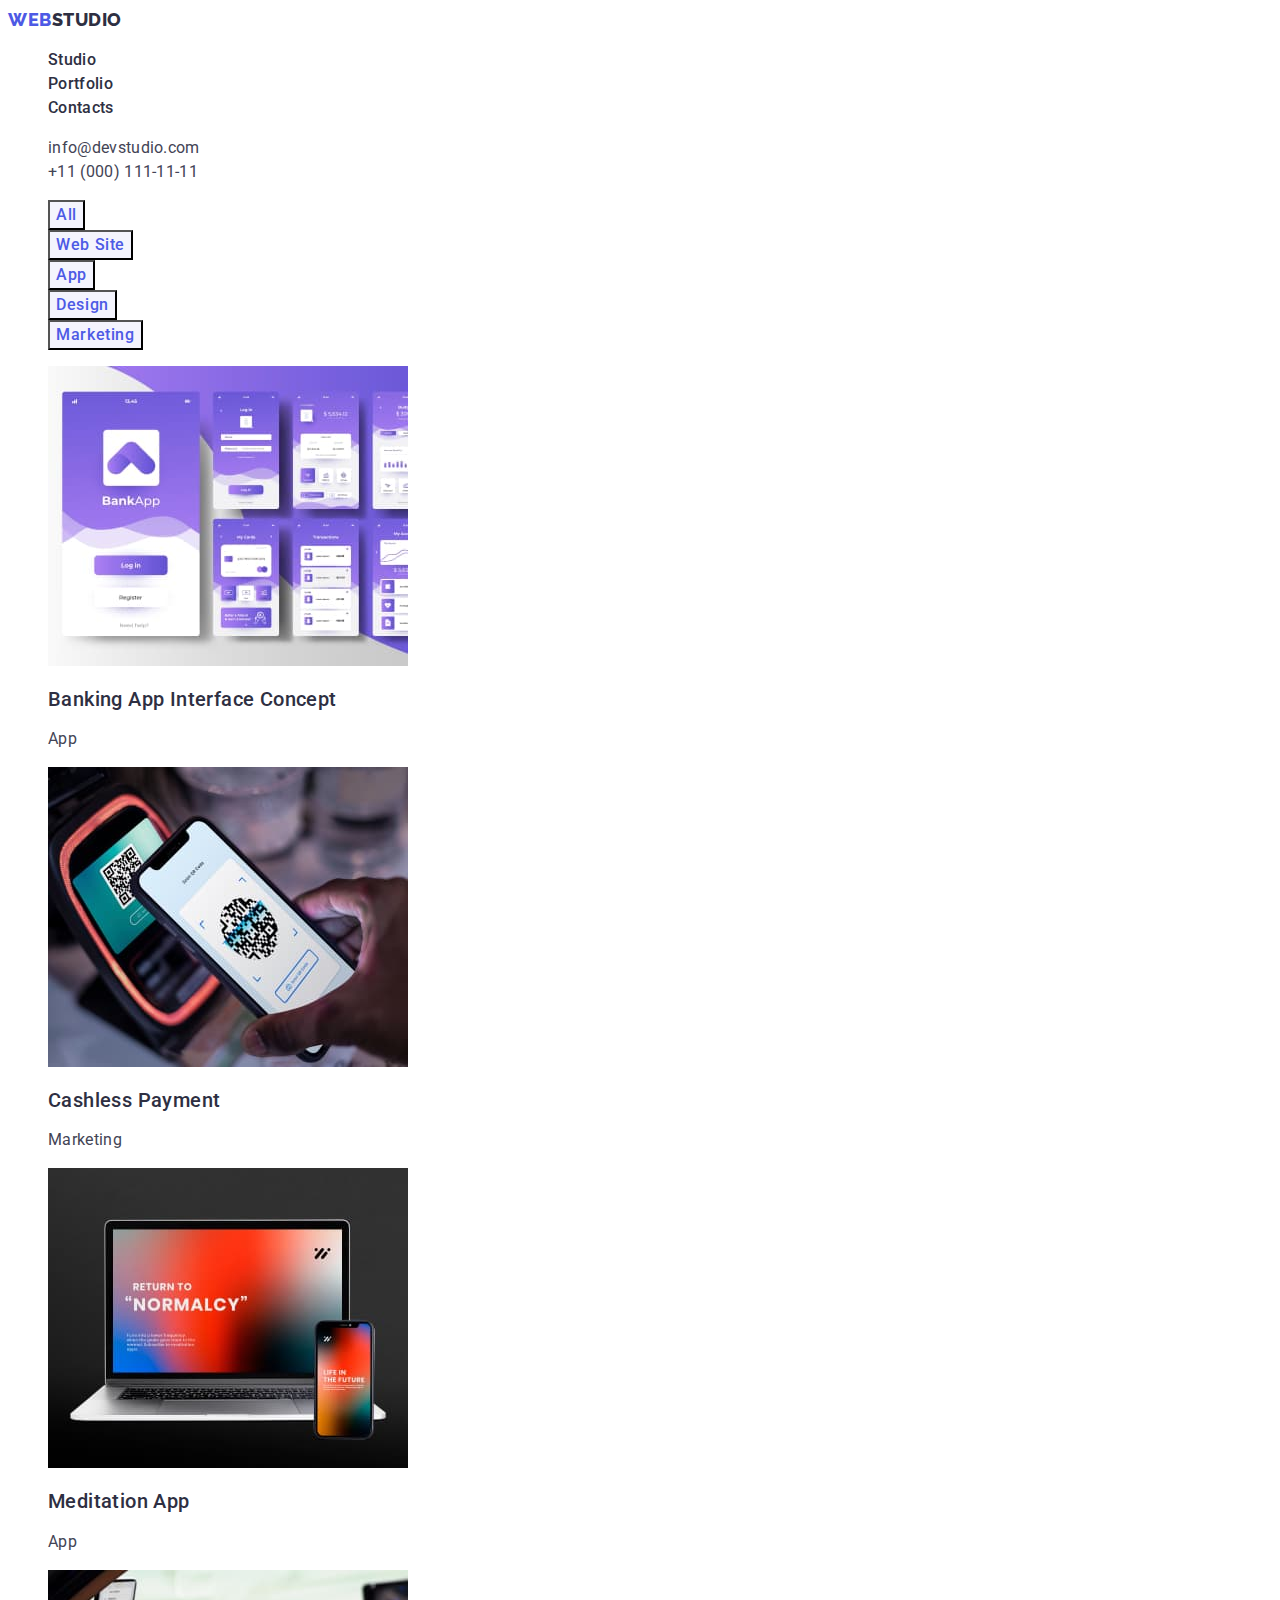
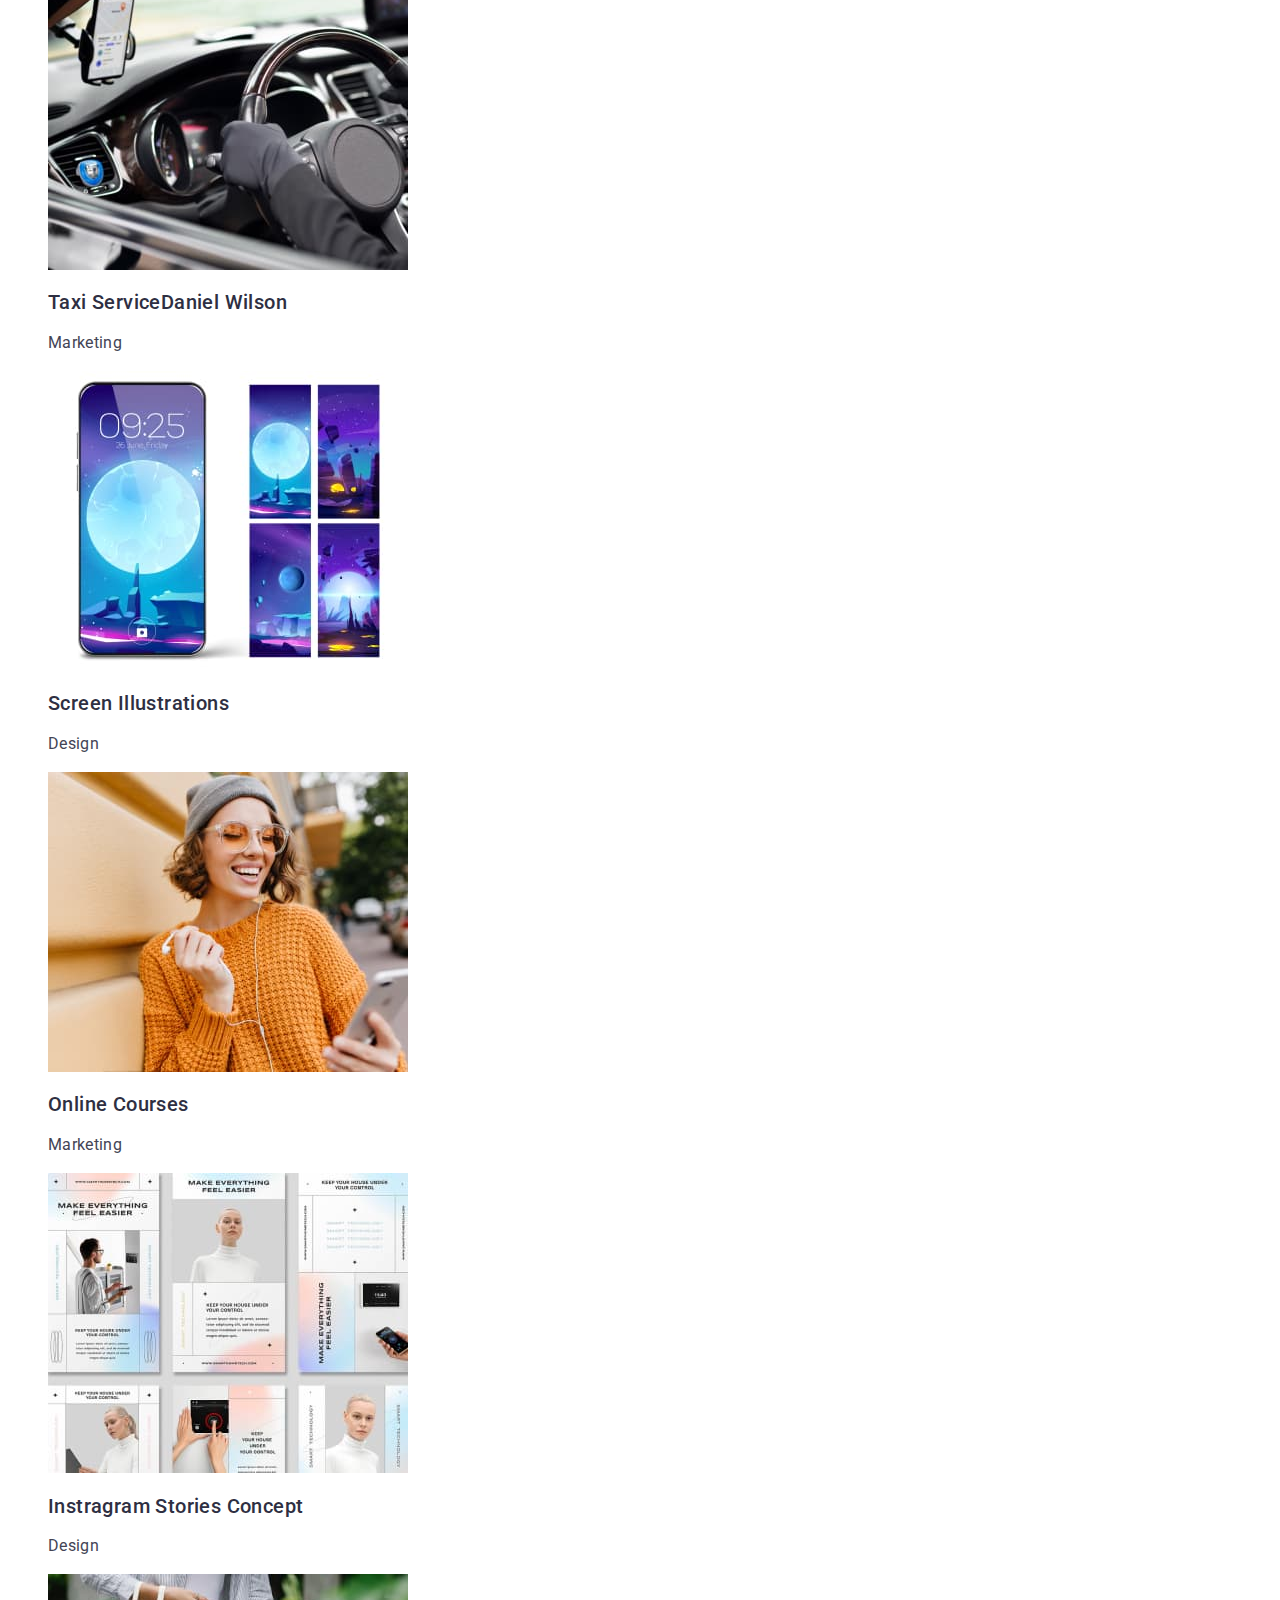
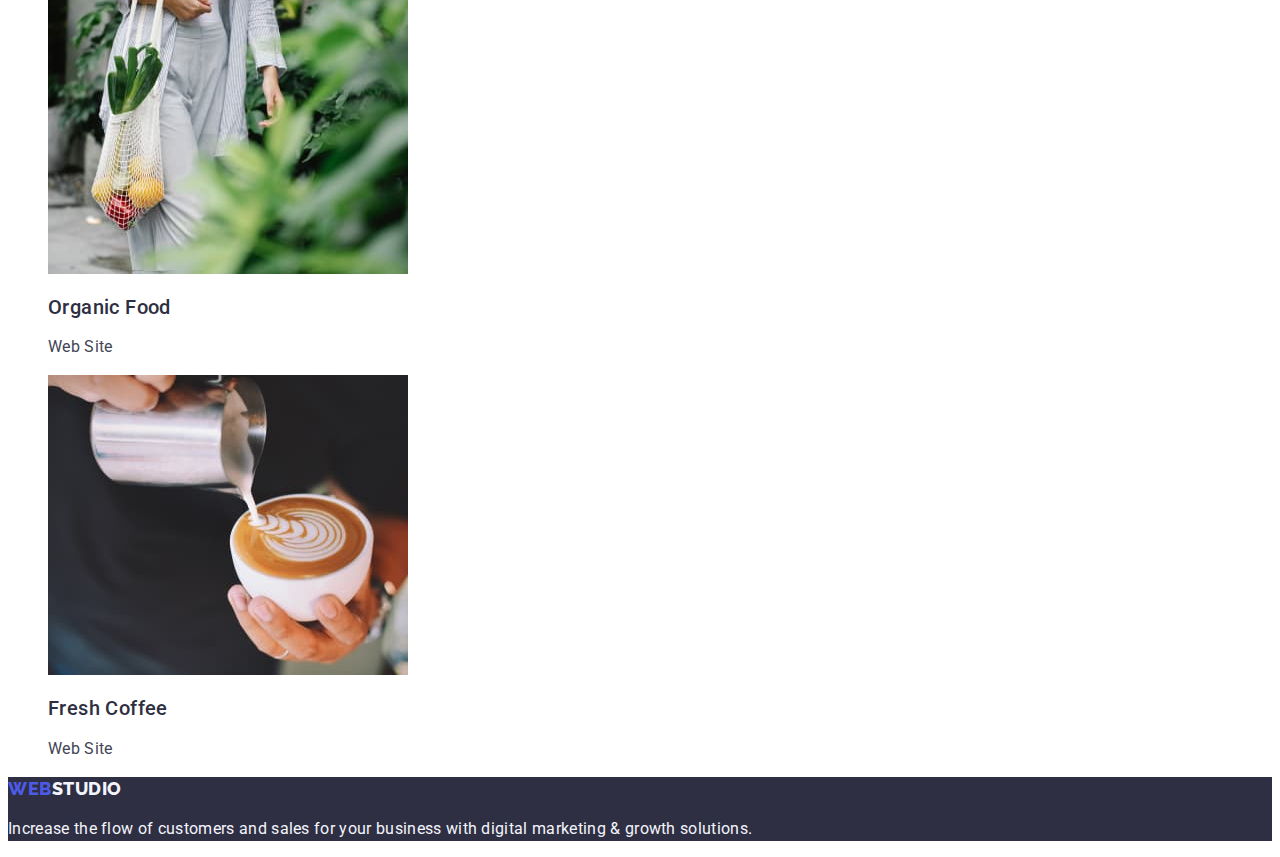
==== commit 65222b9b: "14031522" ====
--- a/portfolio.html
+++ b/portfolio.html
@@ -39,32 +39,32 @@
         </ul>
         <ul class="service-list list">
             <li class="service-item"><a class="link" href=""><img src="./images/bankapp.jpg" alt="web-banking" height="300" width="360">
-               <h2 class="service-title">Banking App Interface Concept</h2></a>
-                <p class="service-text">App</p></li>
+               <h2 class="service-title">Banking App Interface Concept</h2>
+                <p class="service-text">App</p></a></li>
             <li class="service-item"><a class="link" href=""><img src="./images/cashpay.jpg" alt="cashless payment" height="300" width="360">
-               <h2 class="service-title">Cashless Payment</h2></a>
-                <p class="service-text">Marketing</p></li>
-            < class="service-item"><a class="link" href=""><img src="./images/meditapp.jpg" alt="Photo Meditation" height="300" width="360">
-               <h2 class="service-title">Meditation App</h2></a>
-                <p class="service-text">App</p></li>
+               <h2 class="service-title">Cashless Payment</h2>
+                <p class="service-text">Marketing</p></a></li>
+            <li class="service-item"><a class="link" href=""><img src="./images/meditapp.jpg" alt="Photo Meditation" height="300" width="360">
+               <h2 class="service-title">Meditation App</h2>
+                <p class="service-text">App</p></a></li>
             <li class="service-item"><a class="link" href=""><img src="./images/taxiserv.jpg" alt="Photo in taxi" height="300" width="360">
-               <h2 class="service-title">Taxi ServiceDaniel Wilson</h2><a></a>
-                <p class="service-text">Marketing</p></li>
+               <h2 class="service-title">Taxi ServiceDaniel Wilson</h2>
+                <p class="service-text">Marketing</p></a></li>
             <li class="service-item"><a class="link" href=""><img src="./images/screenillustr.jpg" alt="Photo phone" height="300" width="360">
-               <h2 class="service-title">Screen Illustrations</h2></a>
-                <p class="service-text">Design</p></li>
+               <h2 class="service-title">Screen Illustrations</h2>
+                <p class="service-text">Design</p></a></li>
             <li class="service-item"><a class="link" href=""><img src="./images/onlinecurs.jpg" alt="Photo girl" height="300" width="360">
-               <h2 class="service-title">Online Courses</h2></a>
-                <p class="service-text">Marketing</p></li>
+               <h2 class="service-title">Online Courses</h2>
+                <p class="service-text">Marketing</p></a></li>
             <li class="service-item"><a class="link" href=""><img src="./images/inststorconcept.jpg" alt="Rhoto from instagram" height="300" width="360">
-               <h2 class="service-title">Instragram Stories Concept</h2></a>
-                <p class="service-text">Design</p></li>
+               <h2 class="service-title">Instragram Stories Concept</h2>
+                <p class="service-text">Design</p></a></li>
             <li class="service-item"><a class="link" href=""><img src="./images/organicfood.jpg" alt="Organic food" height="300" width="360">
-               <h2 class="service-title">Organic Food</h2></a>
-                <p class="service-text">Web Site</p></li>
+               <h2 class="service-title">Organic Food</h2>
+                <p class="service-text">Web Site</p></a></li>
             <li class="service-item"><a class="link" href=""><img src="./images/freshcoffee.jpg" alt="Coffee" height="300" width="360">                    
-               <h2 class="service-title">Fresh Coffee</h2></a>
-                <p class="service-text">Web Site</p></li>
+               <h2 class="service-title">Fresh Coffee</h2>
+                <p class="service-text">Web Site</p></a></li>
             </ul>
         </section>
    </main>
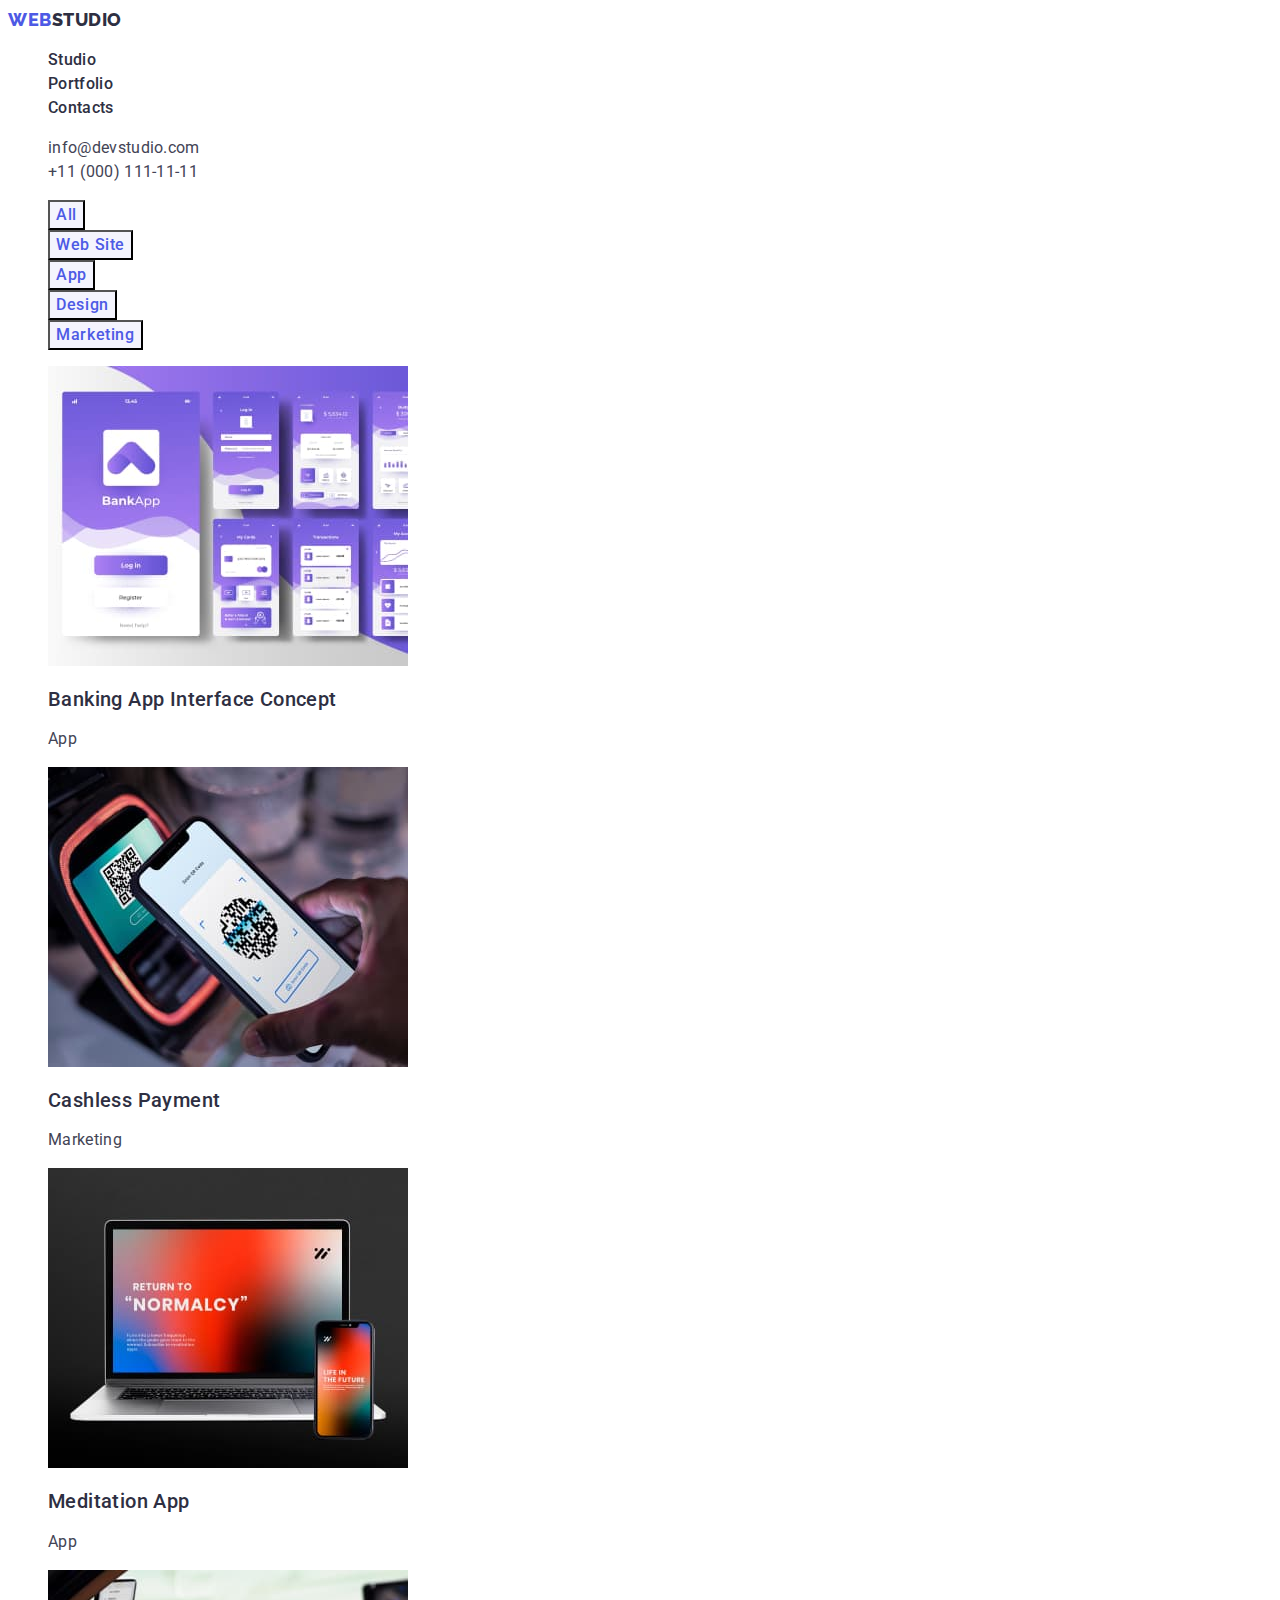
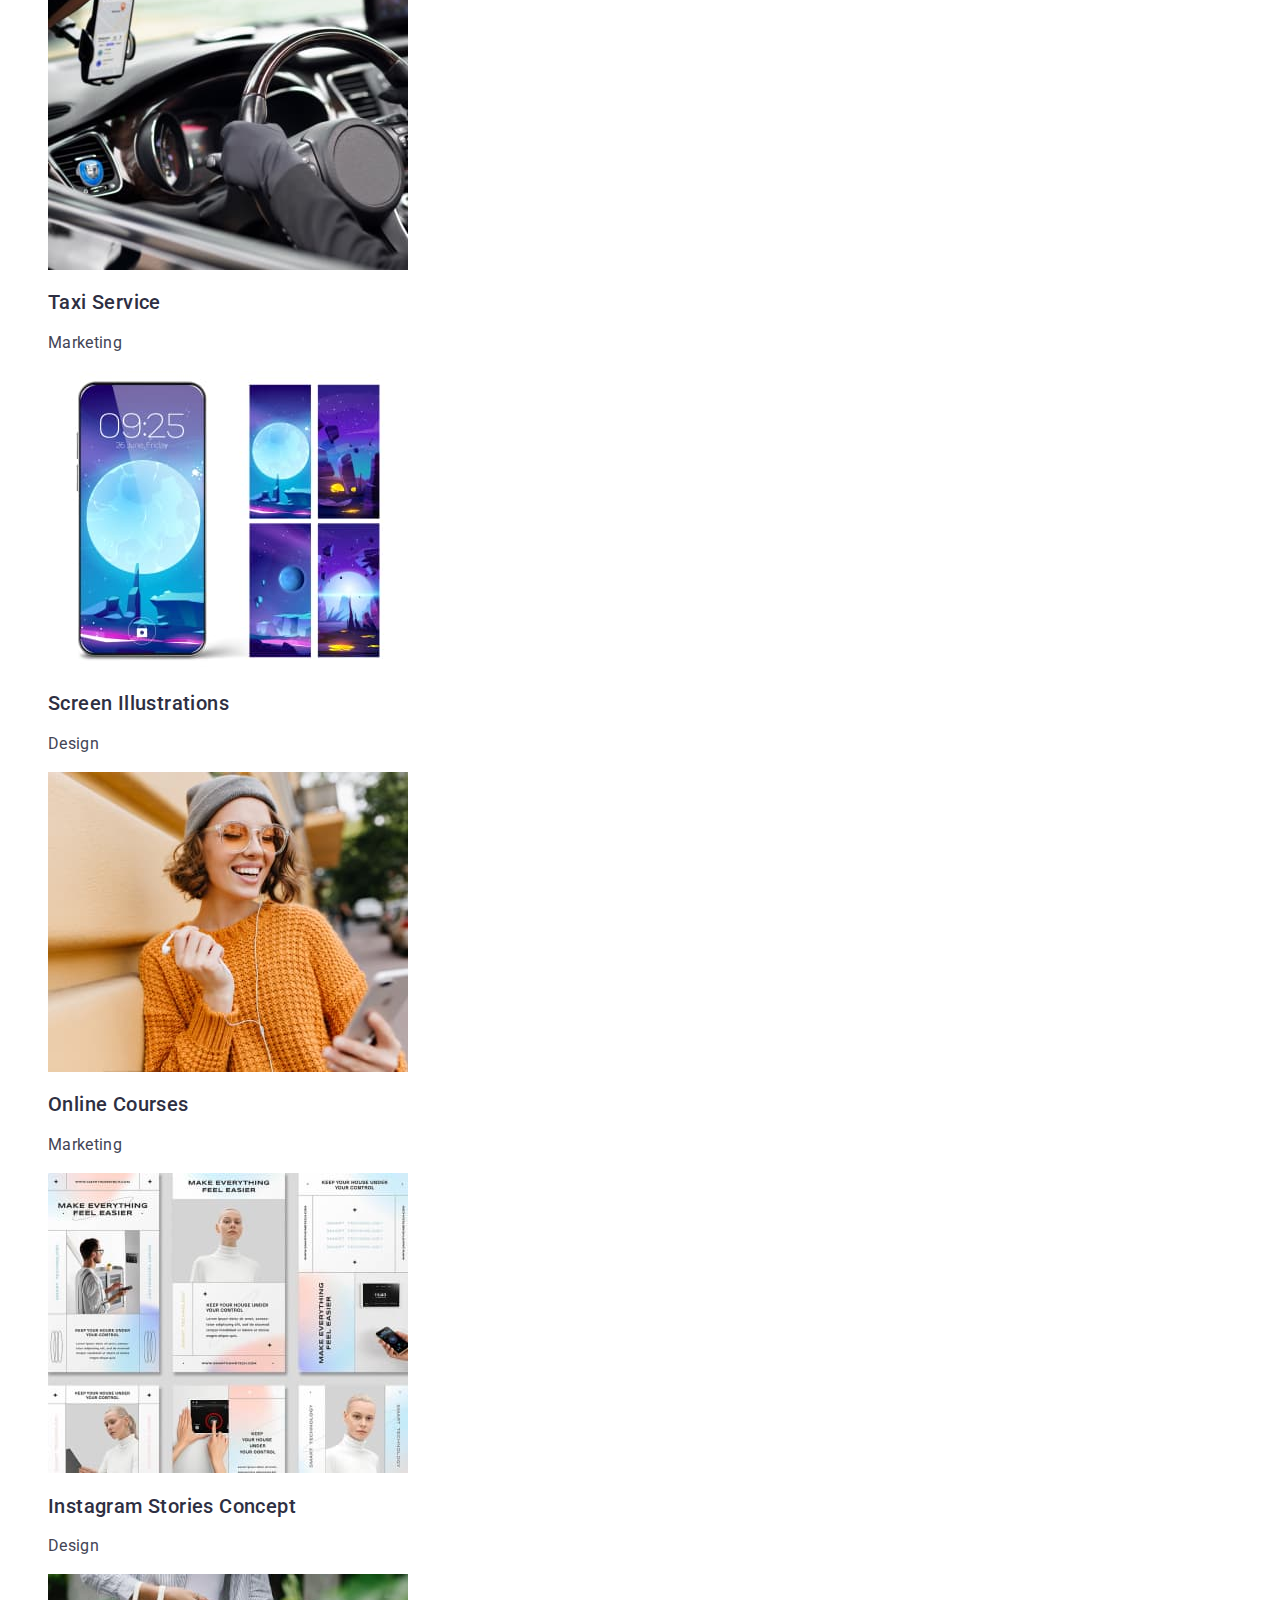
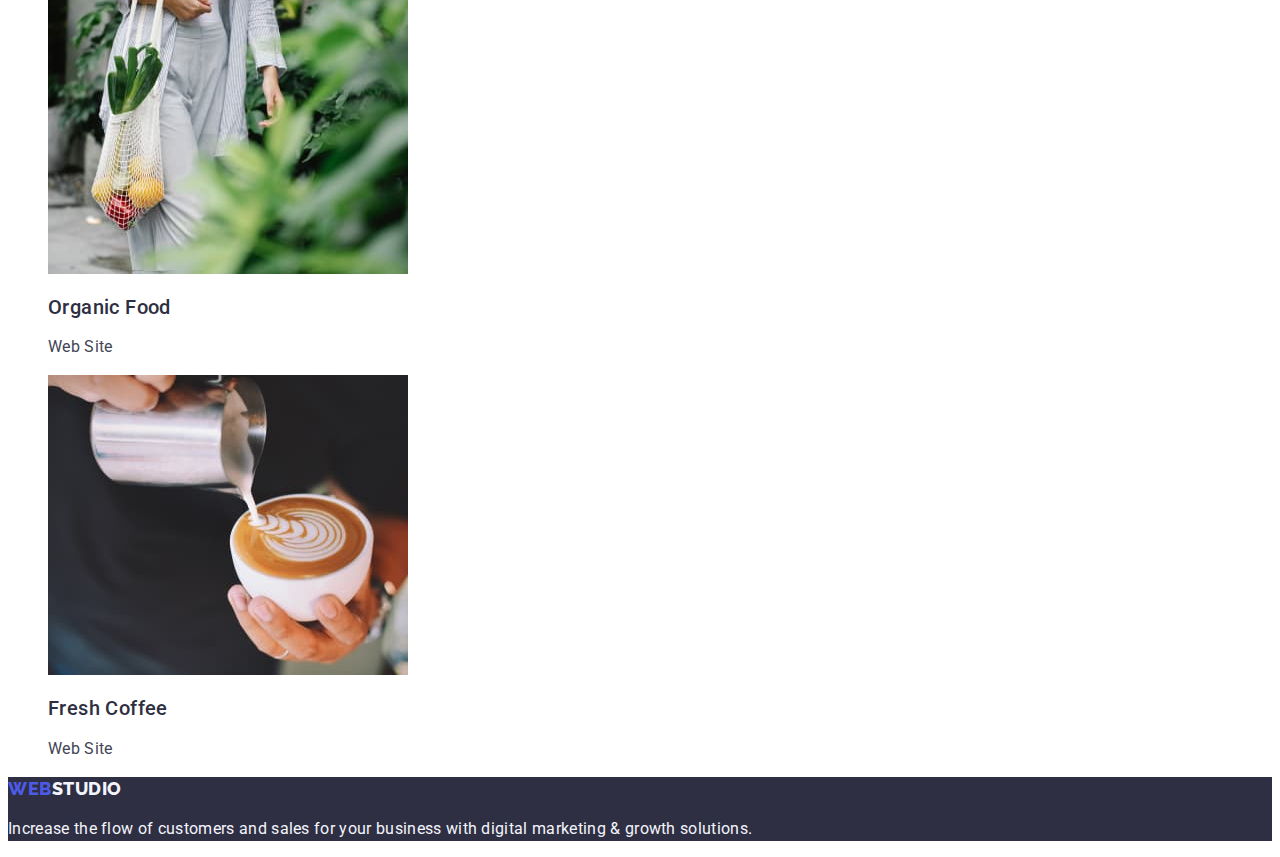
==== commit d96480b4: "14031537" ====
--- a/portfolio.html
+++ b/portfolio.html
@@ -48,7 +48,7 @@
                <h2 class="service-title">Meditation App</h2>
                 <p class="service-text">App</p></a></li>
             <li class="service-item"><a class="link" href=""><img src="./images/taxiserv.jpg" alt="Photo in taxi" height="300" width="360">
-               <h2 class="service-title">Taxi ServiceDaniel Wilson</h2>
+               <h2 class="service-title">Taxi Service</h2>
                 <p class="service-text">Marketing</p></a></li>
             <li class="service-item"><a class="link" href=""><img src="./images/screenillustr.jpg" alt="Photo phone" height="300" width="360">
                <h2 class="service-title">Screen Illustrations</h2>
@@ -57,7 +57,7 @@
                <h2 class="service-title">Online Courses</h2>
                 <p class="service-text">Marketing</p></a></li>
             <li class="service-item"><a class="link" href=""><img src="./images/inststorconcept.jpg" alt="Rhoto from instagram" height="300" width="360">
-               <h2 class="service-title">Instragram Stories Concept</h2>
+               <h2 class="service-title">Instagram Stories Concept</h2>
                 <p class="service-text">Design</p></a></li>
             <li class="service-item"><a class="link" href=""><img src="./images/organicfood.jpg" alt="Organic food" height="300" width="360">
                <h2 class="service-title">Organic Food</h2>
--- a/css/styles.css
+++ b/css/styles.css
@@ -98,7 +98,7 @@
   background-color: var(--color-ocean);
   }
   .btn:focus{
-  color: --color-ocean;
+  color: var(--color-ocean);
   background-color: var(--color-ocean);
   }
   /**--------Section2 About-------*/
